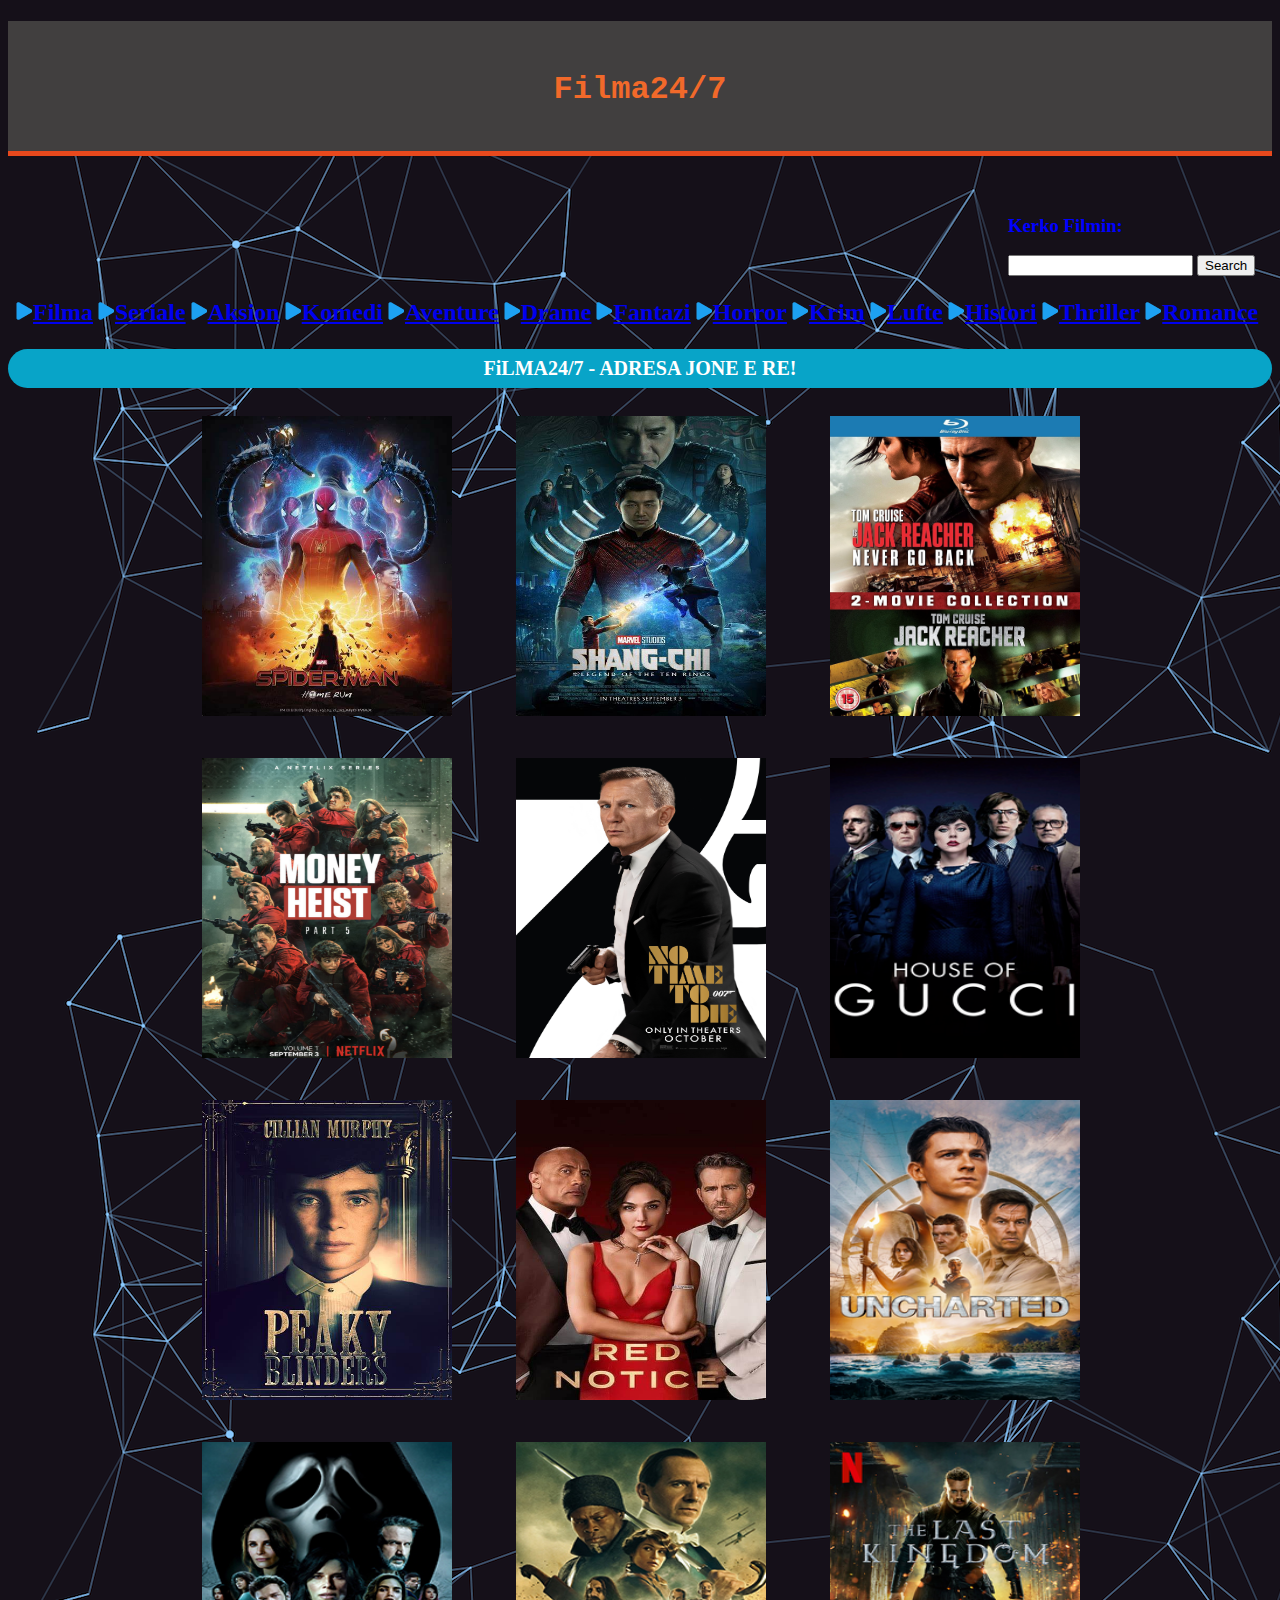
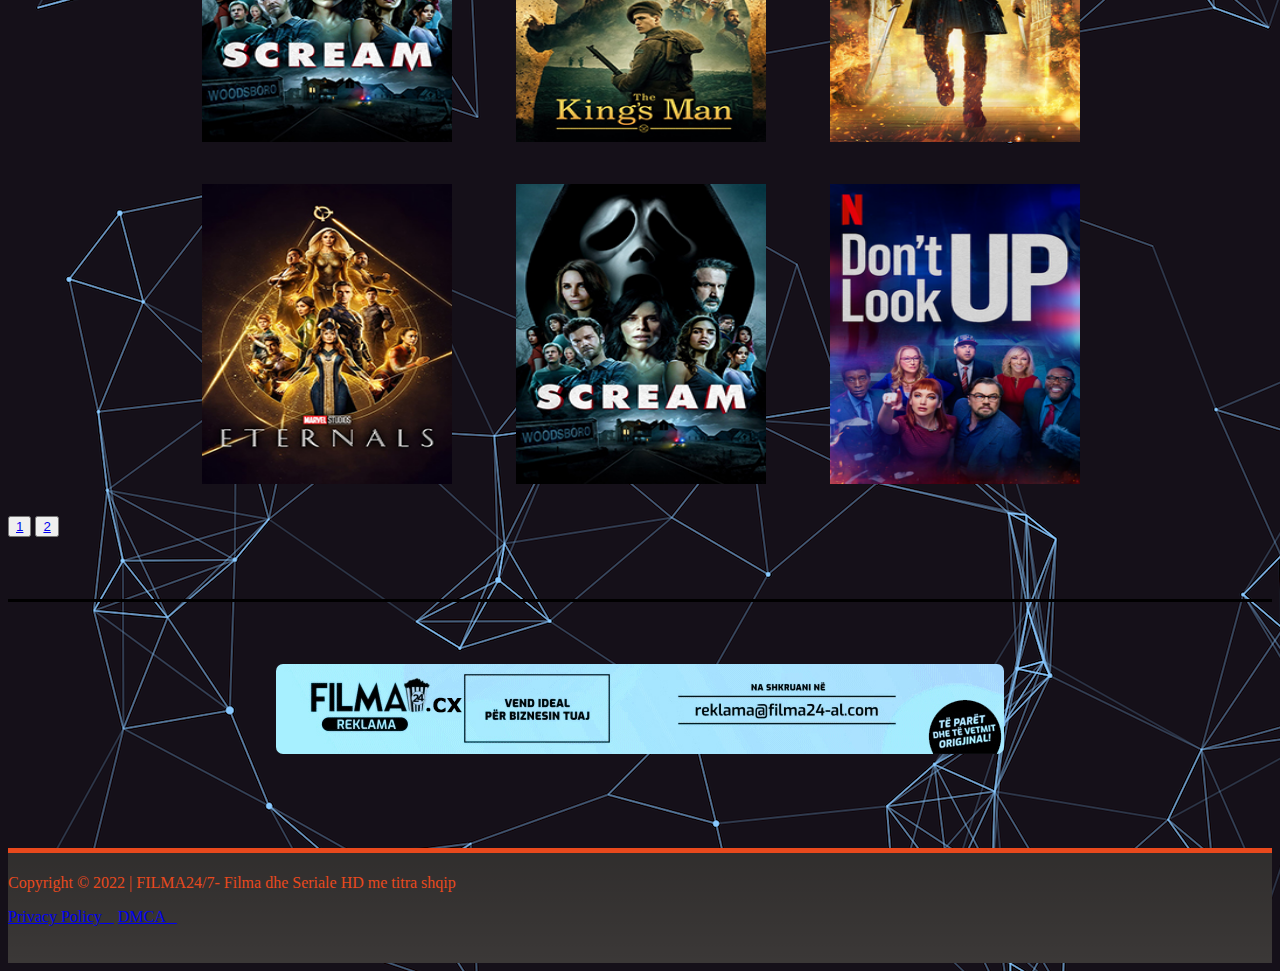
==== index.html @ 188eb005 "Add files via upload" ====
<!DOCTYPE html>
<html lang="en">
<head>
    <meta charset="UTF-8">
    <meta http-equiv="X-UA-Compatible" content="IE=edge">
    <meta name="viewport" content="width=device-width, initial-scale=1.0">
    <title>Filma24/7</title>
</head>
<body>
    <link rel="stylesheet" href="style.css">
    
    <center><h1 style="font-family:courier;"><b>Filma24/7</b></h1></center>
    
    <br>
    
    <div class="search">
    <h3><label for="site-search" style="color: blue;">Kerko Filmin:</label></h3>
    <input type="search" id="site-search" name="q">
    
    <button>Search</button>
    </div>
<table>
    <tr>
        <td></td>
    <th><h2><img class="darkmode" src="ico_filma_blu.png"><a href="https://www.filma24.id/">Filma</a></h2></th>

     <th><h2><img class="darkmode" src="ico_filma_blu.png"><a href="https://www.filma24.id/seriale/">Seriale</a></h2></th>
     
     <th><h2><img class="darkmode" src="ico_filma_blu.png"><a href="https://www.filma24.id/aksion/">Aksion</a></h2></th>

     <th><h2><img class="darkmode" src="ico_filma_blu.png"><a href="https://www.filma24.id/komedi/">Komedi</a></h2></th>

     <th><h2><img class="darkmode" src="ico_filma_blu.png"><a href="https://www.filma24.id/aventure/">Aventure</a></h2></th>

     <th><h2><img class="darkmode" src="ico_filma_blu.png"><a href="https://www.filma24.id/drame/">Drame</a></h2></th>

     <th><h2><img class="darkmode" src="ico_filma_blu.png"><a href="https://www.filma24.id/fantazi/">Fantazi</a></h2></th>

     <th><h2><img class="darkmode" src="ico_filma_blu.png"><a href="https://www.filma24.id/horror/">Horror</a></h2></th>

     <th><h2><img class="darkmode" src="ico_filma_blu.png"><a href="https://www.filma24.id/krim/">Krim</a></h2></th>

     <th><h2><img class="darkmode" src="ico_filma_blu.png"><a href="https://www.filma24.id/lufte/">Lufte</a></h2></th>

     <th><h2><img class="darkmode" src="ico_filma_blu.png"><a href="https://www.filma24.id/histori/">Histori</a></h2></th>

     <th><h2><img class="darkmode" src="ico_filma_blu.png"><a href="https://www.filma24.id/thriller/">Thriller</a></h2></th>

     <th><h2><img class="darkmode" src="ico_filma_blu.png"><a href="https://www.filma24.id/romance/">Romance</a></h2></th>
     
</tr>
</table>


<div class="njoftim">
    <span class="mbyllnjoftim" onclick="this.parentElement.style.display='none';"></span> 
    <strong><center><b>FiLMA24/7</b> - ADRESA JONE E RE!</center></strong>
    </div>
    <br>

    
    <img   hspace="80" vspace="60">
    
    <a href="https://www.filma24.id/spider-man-no-way-home-2021-watch-online-streaming-me-titra-shqip/"><img class="fit-picture" src="1.jpeg" s hspace="30" vspace="10" width="250" height="300"></button></a> 
    <a href="https://www.filma24.id/shang-chi-and-the-legend-of-the-ten-rings-2021-filma-kinema-me-titra-shqip/"><img class="fit-picture" src="2.jpeg" hspace="30" vspace="10" width="250" height="300"></a> 
        <a href="https://www.filma24.id/seriale/reacher-seriale-me-titra-shqip-falas/"><img class="fit-picture" src="3.jpeg"  hspace="30" vspace="10" width="250" height="300"></a>
       
    
      

        <br><br>


            <img   hspace="80" vspace="60">


            <a href="https://www.filma24.id/seriale/la-casa-de-papel/"><img class="fit-picture" src="4.jpeg"  hspace="30" vspace="10"width="250" height="300"></a>
            <a href="https://www.filma24.id/no-time-to-die-2020-filma-me-titra-shqip/"><img class="fit-picture" src="8.jpeg" hspace="30" vspace="10" width="250" height="300"></a>
            <a href="https://www.filma24.id/house-of-gucci-2021-me-titra-shqip/"><img class="fit-picture" src="12.jpeg" hspace="30" vspace="10" width="250" height="300"></a>
<br><br>



<img   hspace="80" vspace="60">
                <a href="https://www.filma24.id/seriale/peaky-blinders/"><img class="fit-picture" src="5.jpeg" hspace="30" vspace="10" width="250" height="300"></a>
                <a href="https://www.filma24.id/red-notice-2021-filma-me-titra-shqip/"><img class="fit-picture" src="6.jpeg" hspace="30" vspace="10" width="250" height="300"></a>
                <a href="https://www.filma24.id/uncharted-2022-filma-me-titra-shqip-watch-online-streaming/"><img class="fit-picture" src="7.jpeg" hspace="30" vspace="10" width="250" height="300"></a>
                

       <br><br>

       <img   hspace="80" vspace="60">
       <a href="https://www.filma24.id/scream-2022-filma-me-titra-shqip/"><img class="fit-picture" src="9.jpeg" hspace="30" vspace="10" width="250" height="300"></a>
       <a href="https://www.filma24.id/the-kings-man-2021-filma-me-titra-shqip/"><img class="fit-picture" src="10.jpeg" hspace="30" vspace="10" width="250" height="300"></a>
       <a href="https://www.filma24.id/seriale/the-last-kingdom/"><img class="fit-picture" src="11.jpeg" hspace="30" vspace="10" width="250" height="300"></a>
       

<br><br>
<img   hspace="80" vspace="60">
       <a href="https://www.filma24.id/eternals-me-titra-shqip/"><img class="fit-picture" src="13.jpeg" hspace="30" vspace="10" width="250" height="300"></a>
       <a href="https://www.filma24.id/scream-2022-filma-me-titra-shqip/"><img class="fit-picture" src="14.jpeg" hspace="30" vspace="10" width="250" height="300"></a>
       <a href="https://www.filma24.id/dont-look-up-2021-filma-netflix-me-titra-shqip/"><img class="fit-picture" src="15.jpeg" hspace="30" vspace="10" width="250" height="300"></a>
       





    <br>

<br>


<div id="but">
<button class="favorite styled"
type="button"><a href="index.html">
1
</a>
</button> 

<button class="favorite styled"
type="button"><a href="index1.html">
2
</a>
</button> 
</div>
<br>
<br><br>



<hr size="3" color="black">
<div class="image-container">

<br><br><br>
    <center> 
        <a href="https://bit.ly/3Euwf2y" target="_blank" rel="noopener"><img src="10.jpg" style="border-radius: 7px; "></a> 
        </center>

     
<div class="footer">
    <div class="footer-info"> <span class="copyright">
            <p>Copyright ©  2022 | FILMA24/7- Filma dhe Seriale HD me titra shqip</p>
          
        </span> <span class="sitemaps"> <a href="/privacy-policy.htm" target="_blank">Privacy Policy &nbsp;&nbsp;</a> <a href="/DMCA.htm" target="_blank">DMCA &nbsp;&nbsp;</a> </span> </div>
</div>


</body>
</html>
---- style.css ----
h2 {
    color: rgb(255, 78, 78);
}
h1 {
    color: rgb(241, 105, 42); background-color: rgb(65, 63, 63);padding-top: 50px; min-height: 80px; border-bottom: #e8491d 5px solid;
}
body {background-image: url(17.jpg);
 }
.njoftim {
    padding: 8px;
    background-color: #08a4c8;
    color: white;
    border-radius: 25px;
    margin: auto;
    font-size: 20px;
}

.footer {
    margin-top: 137px;
    background: linear-gradient(180deg, rgb(0 0 0 / 18%) 0%, rgba(0,0,0,0) 100%);
    padding: 5px 0 5px 0;
    border-top: solid 2px rgb(23, 89, 104);
}

.footer {
    height: 100px;
    width: 100%;
    margin-top: 90px;
}

object-position: center top;

#table {
padding-left: 20px;


}

 .search {padding-left: 1000px;}


 .footer {background-color: #3b3837;
color: #e8491d;
border-top: #e8491d 5px solid;
}
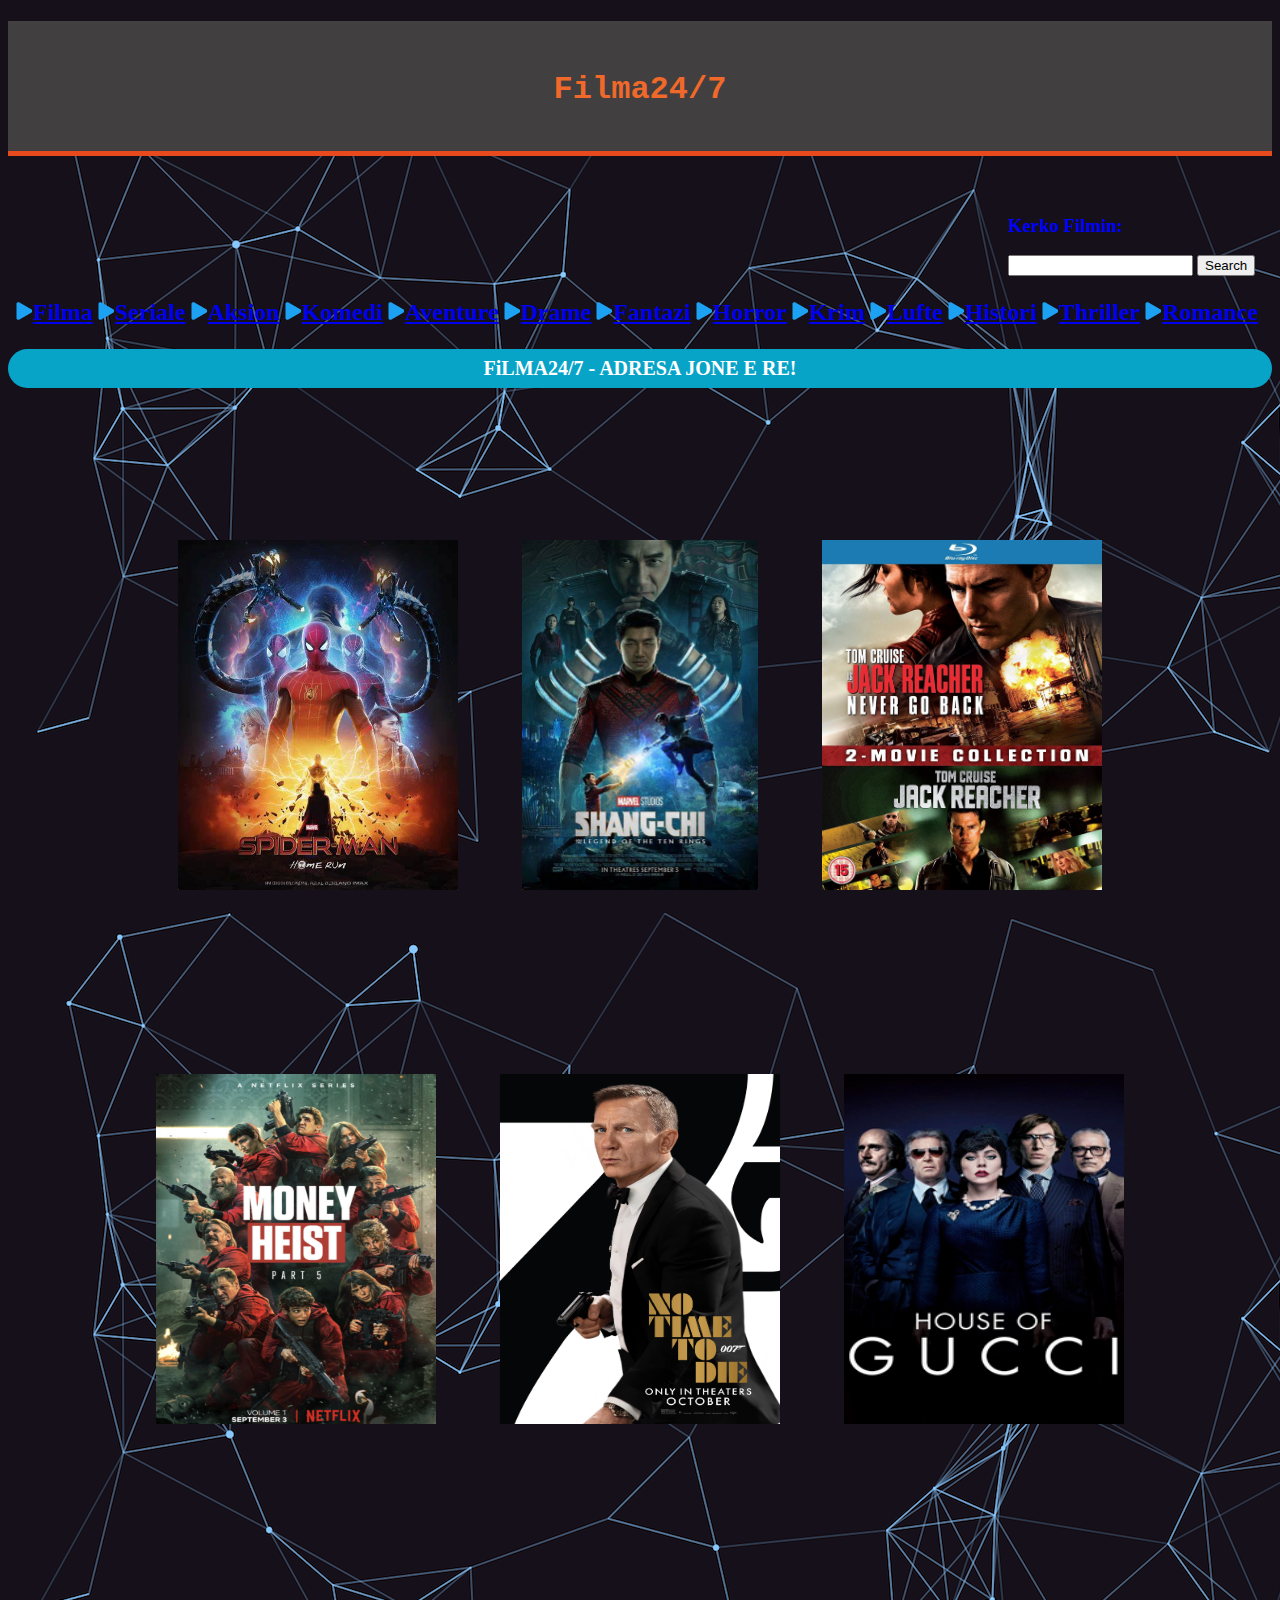
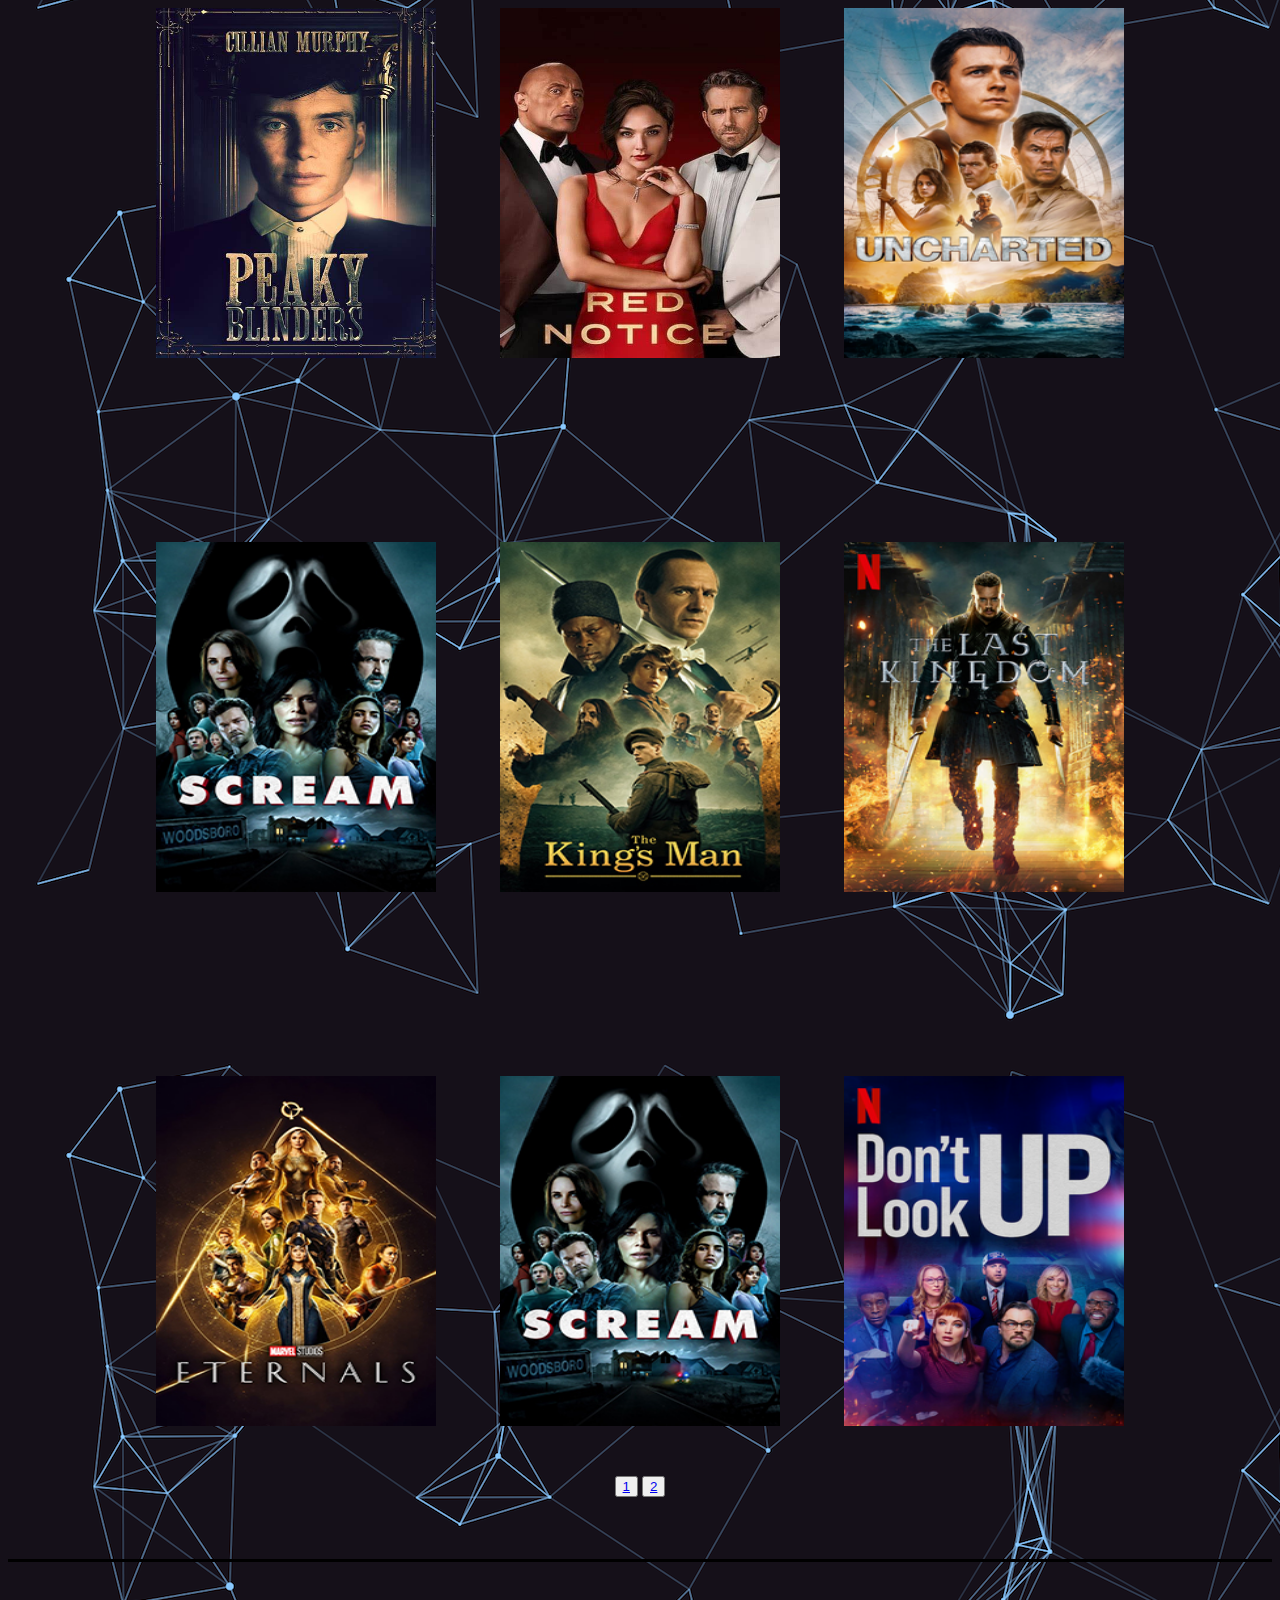
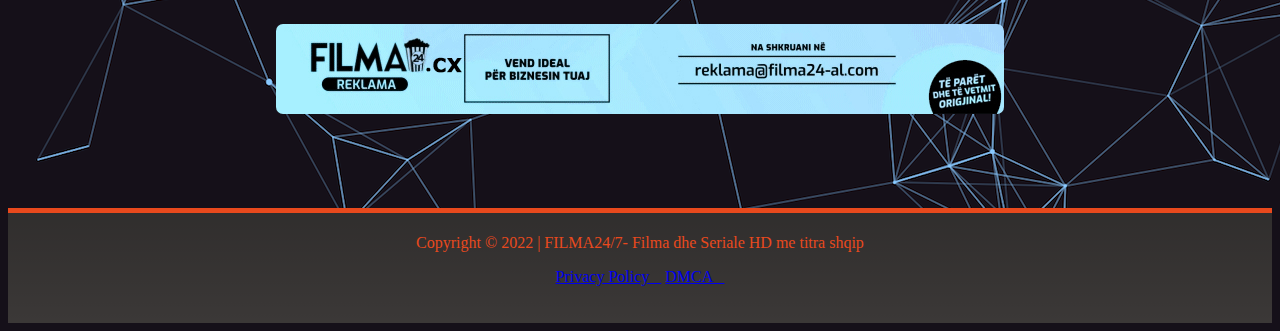
==== commit 0971f1b5: "Add files via upload" ====
--- a/index.html
+++ b/index.html
@@ -54,17 +54,18 @@
 
 <div class="njoftim">
     <span class="mbyllnjoftim" onclick="this.parentElement.style.display='none';"></span> 
-    <strong><center><b>FiLMA24/7</b> - ADRESA JONE E RE!</center></strong>
-    </div>
+    <strong><center><b>FiLMA24/7</b> - ADRESA JONE E RE!</center></strong>    
+</div>
     <br>
 
     
     <img   hspace="80" vspace="60">
-    
-    <a href="https://www.filma24.id/spider-man-no-way-home-2021-watch-online-streaming-me-titra-shqip/"><img class="fit-picture" src="1.jpeg" s hspace="30" vspace="10" width="250" height="300"></button></a> 
-    <a href="https://www.filma24.id/shang-chi-and-the-legend-of-the-ten-rings-2021-filma-kinema-me-titra-shqip/"><img class="fit-picture" src="2.jpeg" hspace="30" vspace="10" width="250" height="300"></a> 
-        <a href="https://www.filma24.id/seriale/reacher-seriale-me-titra-shqip-falas/"><img class="fit-picture" src="3.jpeg"  hspace="30" vspace="10" width="250" height="300"></a>
+    <center>
+    <a href="https://www.filma24.id/spider-man-no-way-home-2021-watch-online-streaming-me-titra-shqip/"><img class="fit-picture" src="1.jpeg" s hspace="30" vspace="10" width="280" height="350"></a> 
+    <a href="https://www.filma24.id/shang-chi-and-the-legend-of-the-ten-rings-2021-filma-kinema-me-titra-shqip/"><img class="fit-picture" src="2.jpeg" hspace="30" vspace="10" wwidth="280" height="350"></a> 
+        <a href="https://www.filma24.id/seriale/reacher-seriale-me-titra-shqip-falas/"><img class="fit-picture" src="3.jpeg"  hspace="30" vspace="10" width="280" height="350"></a>
        
+    </center>
     
       
 
@@ -73,34 +74,38 @@
 
             <img   hspace="80" vspace="60">
 
-
-            <a href="https://www.filma24.id/seriale/la-casa-de-papel/"><img class="fit-picture" src="4.jpeg"  hspace="30" vspace="10"width="250" height="300"></a>
-            <a href="https://www.filma24.id/no-time-to-die-2020-filma-me-titra-shqip/"><img class="fit-picture" src="8.jpeg" hspace="30" vspace="10" width="250" height="300"></a>
-            <a href="https://www.filma24.id/house-of-gucci-2021-me-titra-shqip/"><img class="fit-picture" src="12.jpeg" hspace="30" vspace="10" width="250" height="300"></a>
-<br><br>
+<center>
+            <a href="https://www.filma24.id/seriale/la-casa-de-papel/"><img class="fit-picture" src="4.jpeg"  hspace="30" vspace="10" width="280" height="350"></a>
+            <a href="https://www.filma24.id/no-time-to-die-2020-filma-me-titra-shqip/"><img class="fit-picture" src="8.jpeg" hspace="30" vspace="10" width="280" height="350"></a>
+            <a href="https://www.filma24.id/house-of-gucci-2021-me-titra-shqip/"><img class="fit-picture" src="12.jpeg" hspace="30" vspace="10" width="280" height="350"></a>
+</center>
+            <br><br>
 
 
 
 <img   hspace="80" vspace="60">
-                <a href="https://www.filma24.id/seriale/peaky-blinders/"><img class="fit-picture" src="5.jpeg" hspace="30" vspace="10" width="250" height="300"></a>
-                <a href="https://www.filma24.id/red-notice-2021-filma-me-titra-shqip/"><img class="fit-picture" src="6.jpeg" hspace="30" vspace="10" width="250" height="300"></a>
-                <a href="https://www.filma24.id/uncharted-2022-filma-me-titra-shqip-watch-online-streaming/"><img class="fit-picture" src="7.jpeg" hspace="30" vspace="10" width="250" height="300"></a>
-                
+<center>
+                <a href="https://www.filma24.id/seriale/peaky-blinders/"><img class="fit-picture" src="5.jpeg" hspace="30" vspace="10" width="280" height="350"></a>
+                <a href="https://www.filma24.id/red-notice-2021-filma-me-titra-shqip/"><img class="fit-picture" src="6.jpeg" hspace="30" vspace="10" width="280" height="350"></a>
+                <a href="https://www.filma24.id/uncharted-2022-filma-me-titra-shqip-watch-online-streaming/"><img class="fit-picture" src="7.jpeg" hspace="30" vspace="10" width="280" height="350"></a>
+            </center>
 
        <br><br>
-
+       <center>
        <img   hspace="80" vspace="60">
-       <a href="https://www.filma24.id/scream-2022-filma-me-titra-shqip/"><img class="fit-picture" src="9.jpeg" hspace="30" vspace="10" width="250" height="300"></a>
-       <a href="https://www.filma24.id/the-kings-man-2021-filma-me-titra-shqip/"><img class="fit-picture" src="10.jpeg" hspace="30" vspace="10" width="250" height="300"></a>
-       <a href="https://www.filma24.id/seriale/the-last-kingdom/"><img class="fit-picture" src="11.jpeg" hspace="30" vspace="10" width="250" height="300"></a>
-       
+       <center>
+       <a href="https://www.filma24.id/scream-2022-filma-me-titra-shqip/"><img class="fit-picture" src="9.jpeg" hspace="30" vspace="10" width="280" height="350"></a>
+       <a href="https://www.filma24.id/the-kings-man-2021-filma-me-titra-shqip/"><img class="fit-picture" src="10.jpeg" hspace="30" vspace="10" width="280" height="350"></a>
+       <a href="https://www.filma24.id/seriale/the-last-kingdom/"><img class="fit-picture" src="11.jpeg" hspace="30" vspace="10" width="280" height="350"></a>
+    </center>
 
 <br><br>
 <img   hspace="80" vspace="60">
-       <a href="https://www.filma24.id/eternals-me-titra-shqip/"><img class="fit-picture" src="13.jpeg" hspace="30" vspace="10" width="250" height="300"></a>
-       <a href="https://www.filma24.id/scream-2022-filma-me-titra-shqip/"><img class="fit-picture" src="14.jpeg" hspace="30" vspace="10" width="250" height="300"></a>
-       <a href="https://www.filma24.id/dont-look-up-2021-filma-netflix-me-titra-shqip/"><img class="fit-picture" src="15.jpeg" hspace="30" vspace="10" width="250" height="300"></a>
-       
+<center>
+       <a href="https://www.filma24.id/eternals-me-titra-shqip/"><img class="fit-picture" src="13.jpeg" hspace="30" vspace="10" width="280" height="350"></a>
+       <a href="https://www.filma24.id/scream-2022-filma-me-titra-shqip/"><img class="fit-picture" src="14.jpeg" hspace="30" vspace="10" width="280" height="350"></a>
+       <a href="https://www.filma24.id/dont-look-up-2021-filma-netflix-me-titra-shqip/"><img class="fit-picture" src="15.jpeg" hspace="30" vspace="10" width="280" height="350"></a>
+    </center>
 
 
 
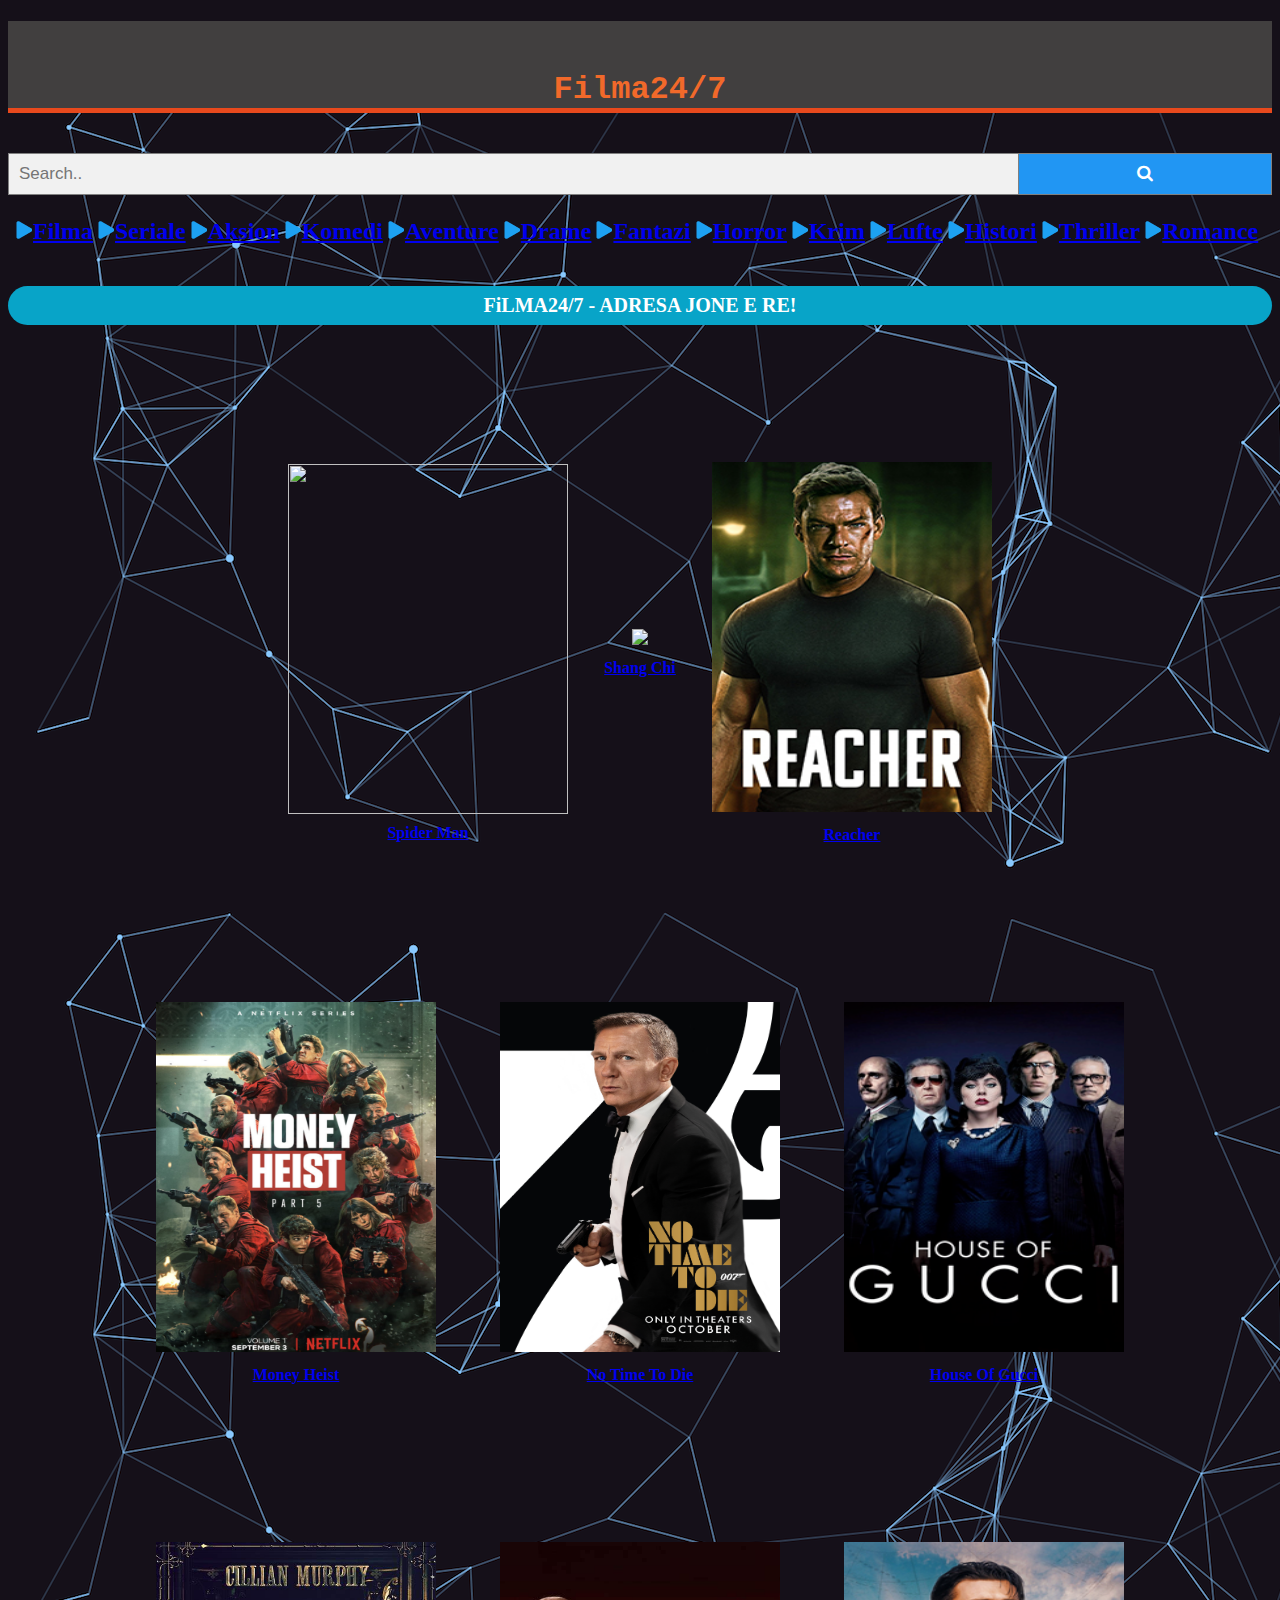
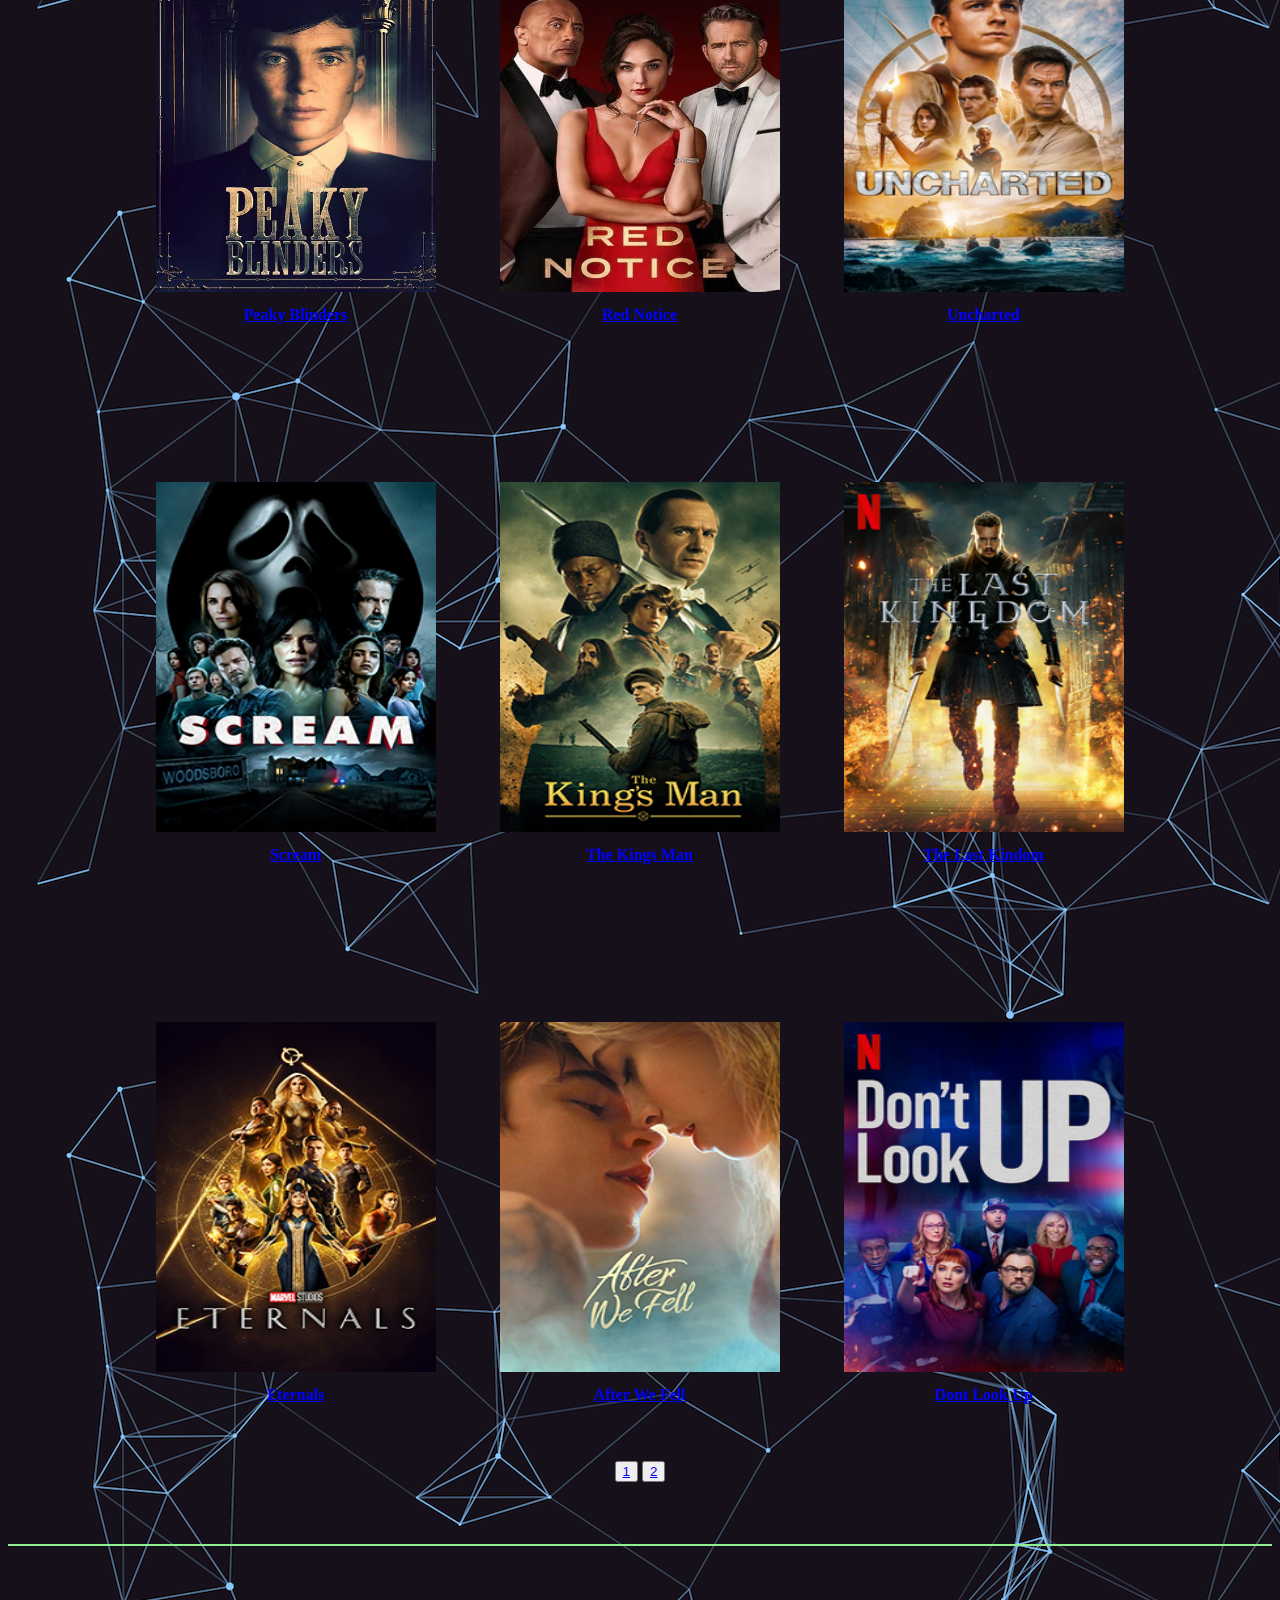
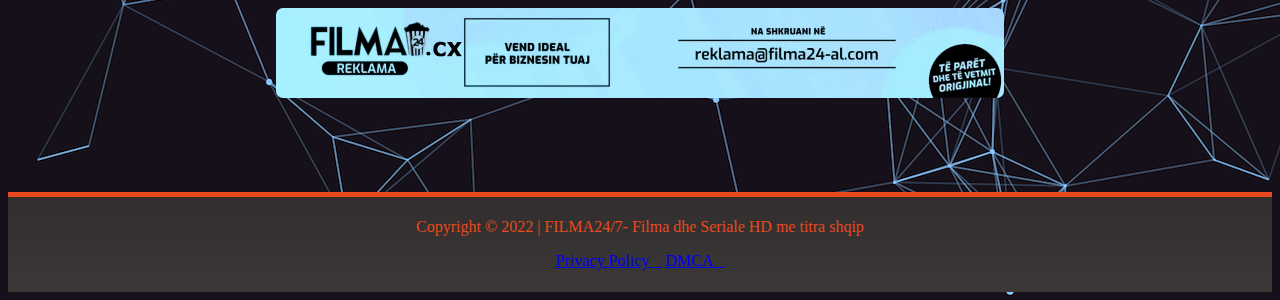
==== commit 4499b4a3: "Add files via upload" ====
--- a/index.html
+++ b/index.html
@@ -12,13 +12,16 @@
     <center><h1 style="font-family:courier;"><b>Filma24/7</b></h1></center>
     
     <br>
-    
-    <div class="search">
-    <h3><label for="site-search" style="color: blue;">Kerko Filmin:</label></h3>
-    <input type="search" id="site-search" name="q">
-    
-    <button>Search</button>
-    </div>
+
+    <link rel="stylesheet" href="https://cdnjs.cloudflare.com/ajax/libs/font-awesome/4.7.0/css/font-awesome.min.css">
+
+
+    <form class="example" action="action_page.php">
+        <input type="text" placeholder="Search.." name="search">
+        <button type="submit"><i class="fa fa-search"></i></button>
+      </form>
+
+
 <table>
     <tr>
         <td></td>
@@ -51,72 +54,84 @@
 </tr>
 </table>
 
-
+<br>
 <div class="njoftim">
     <span class="mbyllnjoftim" onclick="this.parentElement.style.display='none';"></span> 
     <strong><center><b>FiLMA24/7</b> - ADRESA JONE E RE!</center></strong>    
 </div>
-    <br>
+    
+<center>
+    <table>
+    <img   hspace="80" vspace="60">
+    
+    
+   <th> <a href="https://www.filma24.id/spider-man-no-way-home-2021-watch-online-streaming-me-titra-shqip/"><img class="fit-picture" src="1.jpg" hspace="30" vspace="10" width="280" height="350"><figcaption>Spider Man</figcaption></a></th> 
+   <th><a href="https://www.filma24.id/shang-chi-and-the-legend-of-the-ten-rings-2021-filma-kinema-me-titra-shqip/"><img class="fit-picture" src="2.jpg" hspace="30" vspace="10" wwidth="280" height="350"><figcaption>Shang Chi</figcaption></a> </th>
+    <th><a href="https://www.filma24.id/seriale/reacher-seriale-me-titra-shqip-falas/"><img class="fit-picture" src="21.jpg"  hspace="30" vspace="10" width="280" height="350"><figcaption>Reacher</figcaption></a></th>
+       
+   
+    </table>
+       </center>
 
-    
-    <img   hspace="80" vspace="60">
-    <center>
-    <a href="https://www.filma24.id/spider-man-no-way-home-2021-watch-online-streaming-me-titra-shqip/"><img class="fit-picture" src="1.jpeg" s hspace="30" vspace="10" width="280" height="350"></a> 
-    <a href="https://www.filma24.id/shang-chi-and-the-legend-of-the-ten-rings-2021-filma-kinema-me-titra-shqip/"><img class="fit-picture" src="2.jpeg" hspace="30" vspace="10" wwidth="280" height="350"></a> 
-        <a href="https://www.filma24.id/seriale/reacher-seriale-me-titra-shqip-falas/"><img class="fit-picture" src="3.jpeg"  hspace="30" vspace="10" width="280" height="350"></a>
-       
-    </center>
-    
-      
-
-        <br><br>
+        <br>
 
 
-            <img   hspace="80" vspace="60">
+            
 
 <center>
-            <a href="https://www.filma24.id/seriale/la-casa-de-papel/"><img class="fit-picture" src="4.jpeg"  hspace="30" vspace="10" width="280" height="350"></a>
-            <a href="https://www.filma24.id/no-time-to-die-2020-filma-me-titra-shqip/"><img class="fit-picture" src="8.jpeg" hspace="30" vspace="10" width="280" height="350"></a>
-            <a href="https://www.filma24.id/house-of-gucci-2021-me-titra-shqip/"><img class="fit-picture" src="12.jpeg" hspace="30" vspace="10" width="280" height="350"></a>
-</center>
-            <br><br>
+    <table>
+        <img   hspace="80" vspace="60">
+        <th><a href="https://www.filma24.id/seriale/la-casa-de-papel/"><img class="fit-picture" src="4.jpeg"  hspace="30" vspace="10" width="280" height="350"><figcaption>Money Heist</figcaption></a></th>
+            <th><a href="https://www.filma24.id/no-time-to-die-2020-filma-me-titra-shqip/"><img class="fit-picture" src="8.jpeg" hspace="30" vspace="10" width="280" height="350"><figcaption>No Time To Die</figcaption></a></th>
+            <th> <a href="https://www.filma24.id/house-of-gucci-2021-me-titra-shqip/"><img class="fit-picture" src="12.jpeg" hspace="30" vspace="10" width="280" height="350"><figcaption>House Of Gucci</figcaption></a></th>
+
+       </table> 
+       </center>
+           <br>
+
+<center>
+           <table>
+<img   hspace="80" vspace="60">
+
+<th> <a href="https://www.filma24.id/seriale/peaky-blinders/"><img class="fit-picture" src="5.jpeg" hspace="30" vspace="10" width="280" height="350"><figcaption>Peaky Blinders</figcaption></a></th>
+    <th> <a href="https://www.filma24.id/red-notice-2021-filma-me-titra-shqip/"><img class="fit-picture" src="6.jpeg" hspace="30" vspace="10" width="280" height="350"><figcaption>Red Notice</figcaption></a></th>
+        <th> <a href="https://www.filma24.id/uncharted-2022-filma-me-titra-shqip-watch-online-streaming/"><img class="fit-picture" src="7.jpeg" hspace="30" vspace="10" width="280" height="350"><figcaption>Uncharted</figcaption></a></th>
+            </center>
+</table>
+       <br>
+
+
+<center>
+       <table>
+       <img   hspace="80" vspace="60">
+       
+       <th> <a href="https://www.filma24.id/scream-2022-filma-me-titra-shqip/"><img class="fit-picture" src="9.jpeg" hspace="30" vspace="10" width="280" height="350"><figcaption>Scream</figcaption></a></th>
+        <th> <a href="https://www.filma24.id/the-kings-man-2021-filma-me-titra-shqip/"><img class="fit-picture" src="10.jpeg" hspace="30" vspace="10" width="280" height="350"><figcaption>The Kings Man</figcaption></a></th>
+            <th><a href="https://www.filma24.id/seriale/the-last-kingdom/"><img class="fit-picture" src="11.jpeg" hspace="30" vspace="10" width="280" height="350"><figcaption>The Last Kindom</figcaption></a></th>
+    </center>
+</table>
+
+<br>
+
+<center>
+<table>
+<img   hspace="80" vspace="60">
+
+<th> <a href="https://www.filma24.id/eternals-me-titra-shqip/"><img class="fit-picture" src="13.jpeg" hspace="30" vspace="10" width="280" height="350"><figcaption>Eternals</figcaption></a></th>
+    <th><a href="https://www.filma24.id/after-we-fell-2021-filma-me-titra-shqip/"><img class="fit-picture" src="16.jpeg" hspace="30" vspace="10" width="280" height="350"><figcaption>After We Fell</figcaption></a></th>
+        <th>  <a href="https://www.filma24.id/dont-look-up-2021-filma-netflix-me-titra-shqip/"><img class="fit-picture" src="15.jpeg" hspace="30" vspace="10" width="280" height="350"><figcaption>Dont Look Up</figcaption></a></th>
+    </center>
+</table>
 
 
 
-<img   hspace="80" vspace="60">
-<center>
-                <a href="https://www.filma24.id/seriale/peaky-blinders/"><img class="fit-picture" src="5.jpeg" hspace="30" vspace="10" width="280" height="350"></a>
-                <a href="https://www.filma24.id/red-notice-2021-filma-me-titra-shqip/"><img class="fit-picture" src="6.jpeg" hspace="30" vspace="10" width="280" height="350"></a>
-                <a href="https://www.filma24.id/uncharted-2022-filma-me-titra-shqip-watch-online-streaming/"><img class="fit-picture" src="7.jpeg" hspace="30" vspace="10" width="280" height="350"></a>
-            </center>
-
-       <br><br>
-       <center>
-       <img   hspace="80" vspace="60">
-       <center>
-       <a href="https://www.filma24.id/scream-2022-filma-me-titra-shqip/"><img class="fit-picture" src="9.jpeg" hspace="30" vspace="10" width="280" height="350"></a>
-       <a href="https://www.filma24.id/the-kings-man-2021-filma-me-titra-shqip/"><img class="fit-picture" src="10.jpeg" hspace="30" vspace="10" width="280" height="350"></a>
-       <a href="https://www.filma24.id/seriale/the-last-kingdom/"><img class="fit-picture" src="11.jpeg" hspace="30" vspace="10" width="280" height="350"></a>
-    </center>
-
-<br><br>
-<img   hspace="80" vspace="60">
-<center>
-       <a href="https://www.filma24.id/eternals-me-titra-shqip/"><img class="fit-picture" src="13.jpeg" hspace="30" vspace="10" width="280" height="350"></a>
-       <a href="https://www.filma24.id/scream-2022-filma-me-titra-shqip/"><img class="fit-picture" src="14.jpeg" hspace="30" vspace="10" width="280" height="350"></a>
-       <a href="https://www.filma24.id/dont-look-up-2021-filma-netflix-me-titra-shqip/"><img class="fit-picture" src="15.jpeg" hspace="30" vspace="10" width="280" height="350"></a>
-    </center>
-
-
-
-
-
+<br>
     <br>
 
 <br>
 
 
-<div id="but">
+<div class="custom-select" style="width:200px;">
 <button class="favorite styled"
 type="button"><a href="index.html">
 1
@@ -134,7 +149,7 @@
 
 
 
-<hr size="3" color="black">
+<hr size="3" color="lightgreen">
 <div class="image-container">
 
 <br><br><br>
--- a/style.css
+++ b/style.css
@@ -44,4 +44,35 @@
 border-top: #e8491d 5px solid;
 }
 
- +* {
+    box-sizing: border-box;
+  }
+  form.example input[type=text] {
+    padding: 10px;
+    font-size: 17px;
+    border: 1px solid grey;
+    float: left;
+    width: 80%;
+    background: #f1f1f1;
+  }
+  form.example button {
+    float: left;
+    width: 20%;
+    padding: 10px;
+    background: #2196F3;
+    color: white;
+    font-size: 17px;
+    border: 1px solid grey;
+    border-left: none; /* Prevent double borders */
+    cursor: pointer;
+  }
+
+    form.example button:hover {
+        background: #0b7dda;
+      }
+      form.example::after {
+        content: "";
+        clear: both;
+        display: table;
+      }
+      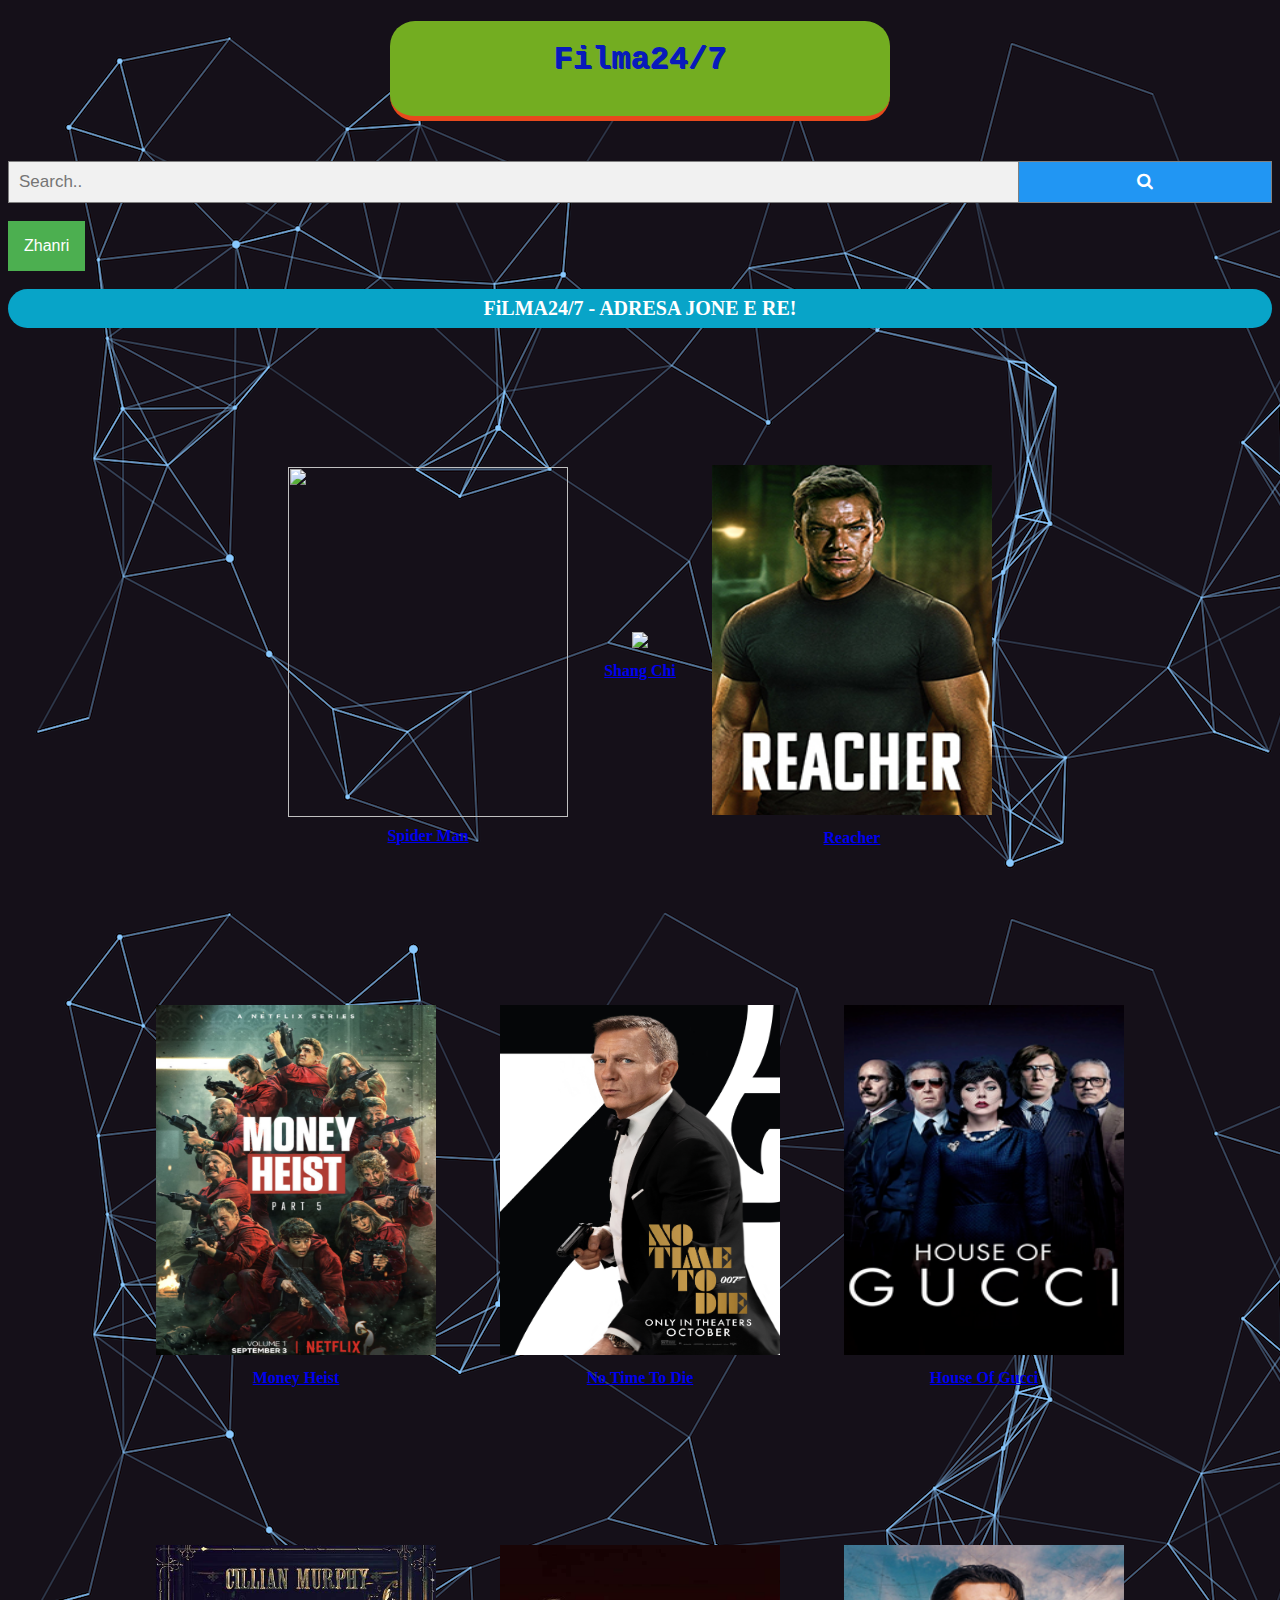
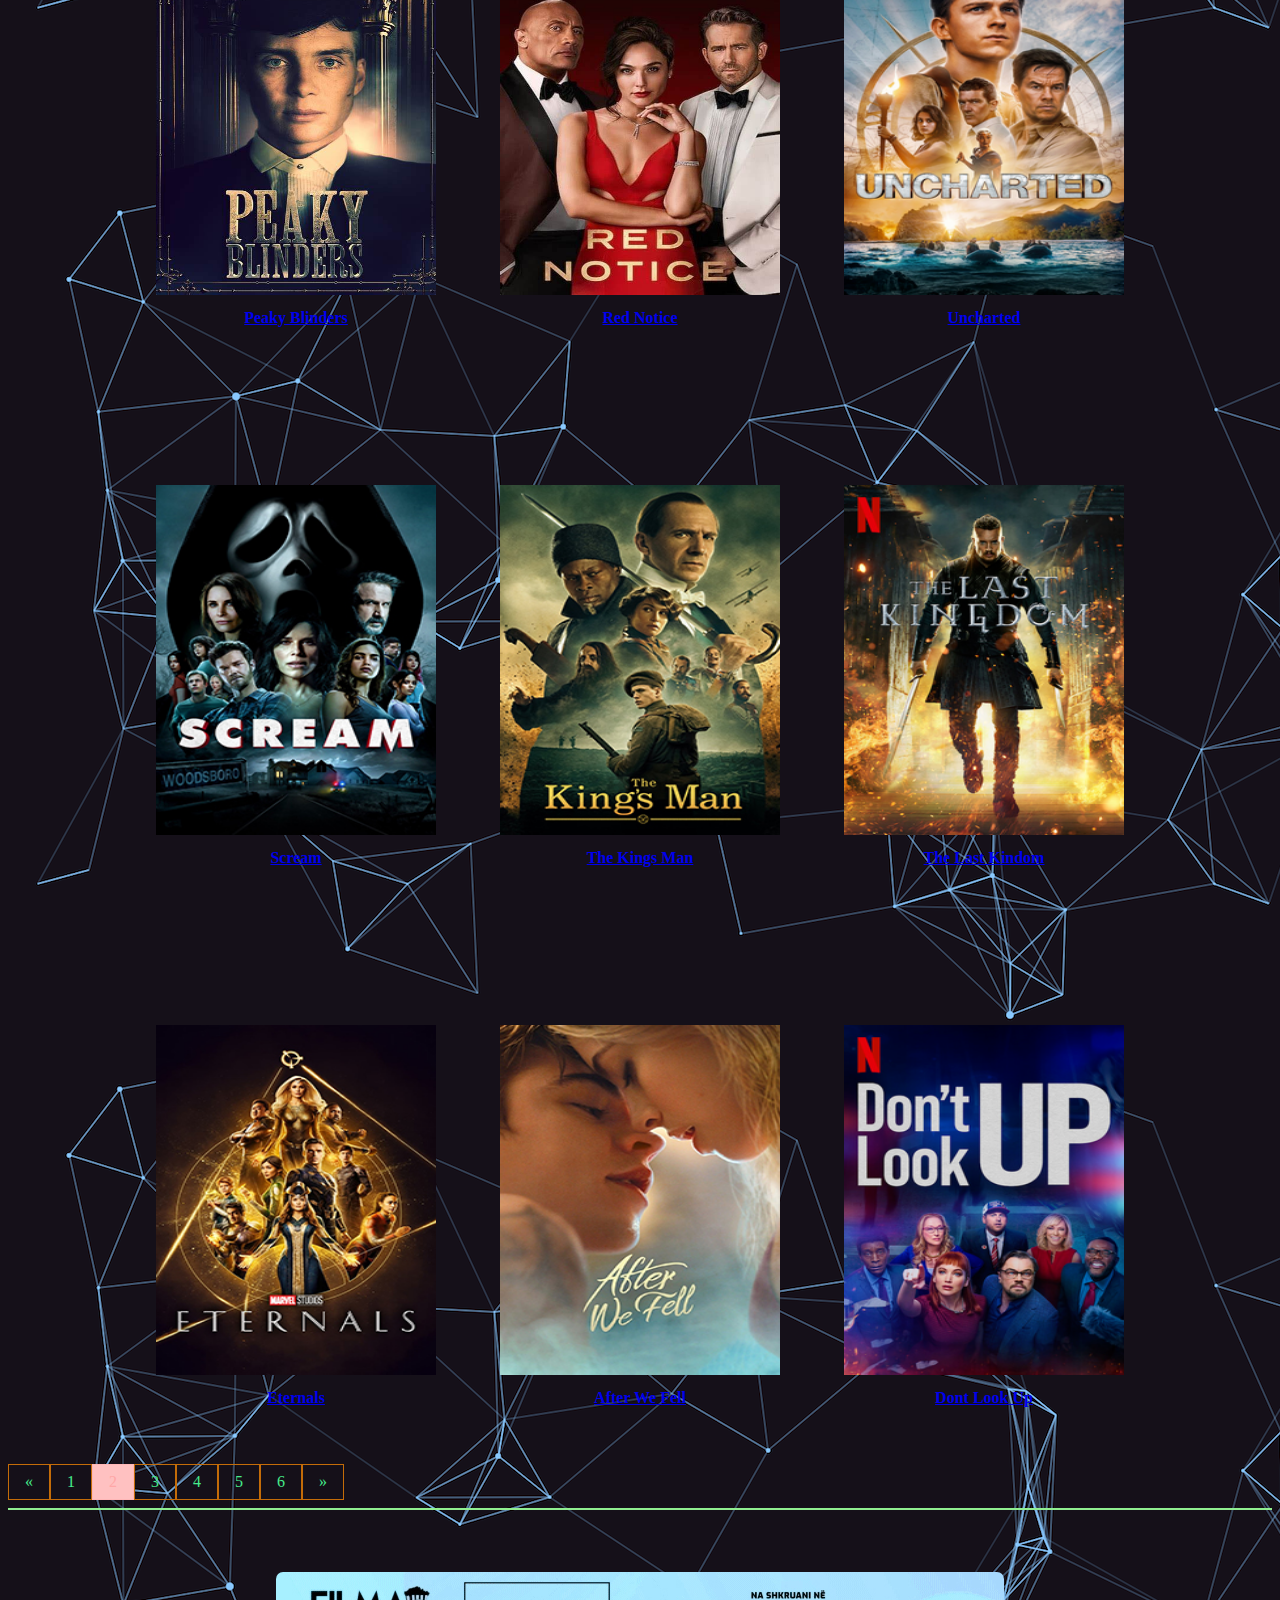
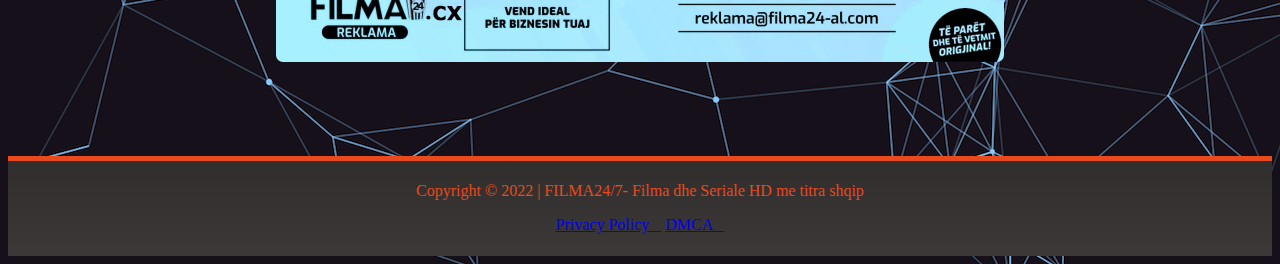
==== commit 915d6d50: "Add files via upload" ====
--- a/index.html
+++ b/index.html
@@ -5,12 +5,137 @@
     <meta http-equiv="X-UA-Compatible" content="IE=edge">
     <meta name="viewport" content="width=device-width, initial-scale=1.0">
     <title>Filma24/7</title>
+    <style>
+
+/* For mobile phones: */
+[class*="col-"] {
+  width: 100%;
+}
+
+@media only screen and (min-width: 600px) {
+  /* For tablets: */
+  .col-s-1 {width: 8.33%;}
+  .col-s-2 {width: 16.66%;}
+  .col-s-3 {width: 25%;}
+  .col-s-4 {width: 33.33%;}
+  .col-s-5 {width: 41.66%;}
+  .col-s-6 {width: 50%;}
+  .col-s-7 {width: 58.33%;}
+  .col-s-8 {width: 66.66%;}
+  .col-s-9 {width: 75%;}
+  .col-s-10 {width: 83.33%;}
+  .col-s-11 {width: 91.66%;}
+  .col-s-12 {width: 100%;}
+}
+@media only screen and (min-width: 768px) {
+  /* For desktop: */
+  .col-1 {width: 8.33%;}
+  .col-2 {width: 16.66%;}
+  .col-3 {width: 25%;}
+  .col-4 {width: 33.33%;}
+  .col-5 {width: 41.66%;}
+  .col-6 {width: 50%;}
+  .col-7 {width: 58.33%;}
+  .col-8 {width: 66.66%;}
+  .col-9 {width: 75%;}
+  .col-10 {width: 83.33%;}
+  .col-11 {width: 91.66%;}
+  .col-12 {width: 100%;}
+}
+
+
+
+
+
+
+
+        //* Ndarje *//
+    .pagination {
+        display: inline-block;
+      }
+      
+      .pagination a {
+        color: rgb(70, 235, 139);
+        float: left;
+        padding: 8px 16px;
+        text-decoration: none;
+        transition: background-color .3s;
+        border: 1px solid rgb(196, 108, 8);
+      }
+      
+      .pagination a.active {
+        background-color: #ffc1c1;
+        color: rgb(255, 167, 167);
+        border: 1px solid #ffb7b7;
+      }
+      
+      .pagination a:hover:not(.active) {background-color: rgb(0, 145, 7);}
+    
+}
+      </style>
 </head>
+
 <body>
+    <style>
+        /* Style The Dropdown Button */
+        .dropbtn {
+          background-color: #4CAF50;
+          color: white;
+          padding: 16px;
+          font-size: 16px;
+          border: none;
+          cursor: pointer;
+        }
+        
+        /* The container <div> - needed to position the dropdown content */
+        .dropdown {
+          position: relative;
+          display: inline-block;
+        }
+        
+        /* Dropdown Content (Hidden by Default) */
+        .dropdown-content {
+          display: none;
+          position: absolute;
+          background-color: #f9f9f9;
+          min-width: 160px;
+          box-shadow: 0px 8px 16px 0px rgba(0,0,0,0.2);
+          z-index: 1;
+        }
+        
+        /* Links inside the dropdown */
+        .dropdown-content a {
+          color: black;
+          padding: 12px 16px;
+          text-decoration: none;
+          display: block;
+        }
+        
+        /* Change color of dropdown links on hover */
+        .dropdown-content a:hover {background-color: #f1f1f1}
+        
+        /* Show the dropdown menu on hover */
+        .dropdown:hover .dropdown-content {
+          display: block;
+        }
+        
+        /* Change the background color of the dropdown button when the dropdown content is shown */
+        .dropdown:hover .dropbtn {
+          background-color: #3e8e41;
+        }
+        
+        
+
+        </style>
+        
+        
+
+
     <link rel="stylesheet" href="style.css">
-    
+    <link rel="stylesheet" href="script.js">
+    <div class="header">
     <center><h1 style="font-family:courier;"><b>Filma24/7</b></h1></center>
-    
+    </div>
     <br>
 
     <link rel="stylesheet" href="https://cdnjs.cloudflare.com/ajax/libs/font-awesome/4.7.0/css/font-awesome.min.css">
@@ -21,38 +146,25 @@
         <button type="submit"><i class="fa fa-search"></i></button>
       </form>
 
-
-<table>
-    <tr>
-        <td></td>
-    <th><h2><img class="darkmode" src="ico_filma_blu.png"><a href="https://www.filma24.id/">Filma</a></h2></th>
-
-     <th><h2><img class="darkmode" src="ico_filma_blu.png"><a href="https://www.filma24.id/seriale/">Seriale</a></h2></th>
-     
-     <th><h2><img class="darkmode" src="ico_filma_blu.png"><a href="https://www.filma24.id/aksion/">Aksion</a></h2></th>
-
-     <th><h2><img class="darkmode" src="ico_filma_blu.png"><a href="https://www.filma24.id/komedi/">Komedi</a></h2></th>
-
-     <th><h2><img class="darkmode" src="ico_filma_blu.png"><a href="https://www.filma24.id/aventure/">Aventure</a></h2></th>
-
-     <th><h2><img class="darkmode" src="ico_filma_blu.png"><a href="https://www.filma24.id/drame/">Drame</a></h2></th>
-
-     <th><h2><img class="darkmode" src="ico_filma_blu.png"><a href="https://www.filma24.id/fantazi/">Fantazi</a></h2></th>
-
-     <th><h2><img class="darkmode" src="ico_filma_blu.png"><a href="https://www.filma24.id/horror/">Horror</a></h2></th>
-
-     <th><h2><img class="darkmode" src="ico_filma_blu.png"><a href="https://www.filma24.id/krim/">Krim</a></h2></th>
-
-     <th><h2><img class="darkmode" src="ico_filma_blu.png"><a href="https://www.filma24.id/lufte/">Lufte</a></h2></th>
-
-     <th><h2><img class="darkmode" src="ico_filma_blu.png"><a href="https://www.filma24.id/histori/">Histori</a></h2></th>
-
-     <th><h2><img class="darkmode" src="ico_filma_blu.png"><a href="https://www.filma24.id/thriller/">Thriller</a></h2></th>
-
-     <th><h2><img class="darkmode" src="ico_filma_blu.png"><a href="https://www.filma24.id/romance/">Romance</a></h2></th>
-     
-</tr>
-</table>
+<br>
+      <div class="dropdown">
+        <button class="dropbtn">Zhanri</button>
+        <div class="dropdown-content">
+          <a href="https://www.filma24.id/seriale/">Seriale</a>
+          <a href="https://www.filma24.id/aksion/">Aksion</a>
+          <a href="https://www.filma24.id/komedi/">Komedi</a>
+          <a href="https://www.filma24.id/aventure/">Aventure</a>
+          <a href="https://www.filma24.id/drame/">Drame</a>
+          <a href="https://www.filma24.id/fantazi/">Fantazi</a>
+          <a href="https://www.filma24.id/horror/">Horror</a>
+          <a href="https://www.filma24.id/krim/">Krim</a>
+          <a href="https://www.filma24.id/lufte/">Lufte</a>
+          <a href="https://www.filma24.id/histori/">Histori</a>
+          <a href="https://www.filma24.id/thriller/">Thriller</a>
+          <a href="https://www.filma24.id/romance/">Romance</a>
+        </div>
+      </div>
+<br>
 
 <br>
 <div class="njoftim">
@@ -131,20 +243,18 @@
 <br>
 
 
-<div class="custom-select" style="width:200px;">
-<button class="favorite styled"
-type="button"><a href="index.html">
-1
-</a>
-</button> 
-
-<button class="favorite styled"
-type="button"><a href="index1.html">
-2
-</a>
-</button> 
-</div>
-<br>
+<div class="pagination" >
+    <a href="index.html">&laquo;</a>
+    <a href="index.html">1</a>
+    <a href="index1.html" class="active">2</a>
+    <a href="#">3</a>
+    <a href="#">4</a>
+    <a href="#">5</a>
+    <a href="#">6</a>
+    <a href="#">&raquo;</a>
+  </div>
+
+
 <br><br>
 
 
--- a/style.css
+++ b/style.css
@@ -2,7 +2,13 @@
     color: rgb(255, 78, 78);
 }
 h1 {
-    color: rgb(241, 105, 42); background-color: rgb(65, 63, 63);padding-top: 50px; min-height: 80px; border-bottom: #e8491d 5px solid;
+    color: rgb(8, 26, 187); background-color: rgb(65, 63, 63);padding-top: 50px; min-height: 80px; border-bottom: #e8491d 5px solid;
+    border-radius: 25px;
+  background: #73AD21;
+  padding: 20px;
+  width: 500px;
+  height: 100px;
+  text-shadow: 1px 1px;
 }
 body {background-image: url(17.jpg);
  }
@@ -63,7 +69,7 @@
     color: white;
     font-size: 17px;
     border: 1px solid grey;
-    border-left: none; /* Prevent double borders */
+    border-left: none; 
     cursor: pointer;
   }
 
@@ -75,4 +81,5 @@
         clear: both;
         display: table;
       }
-      +
+      
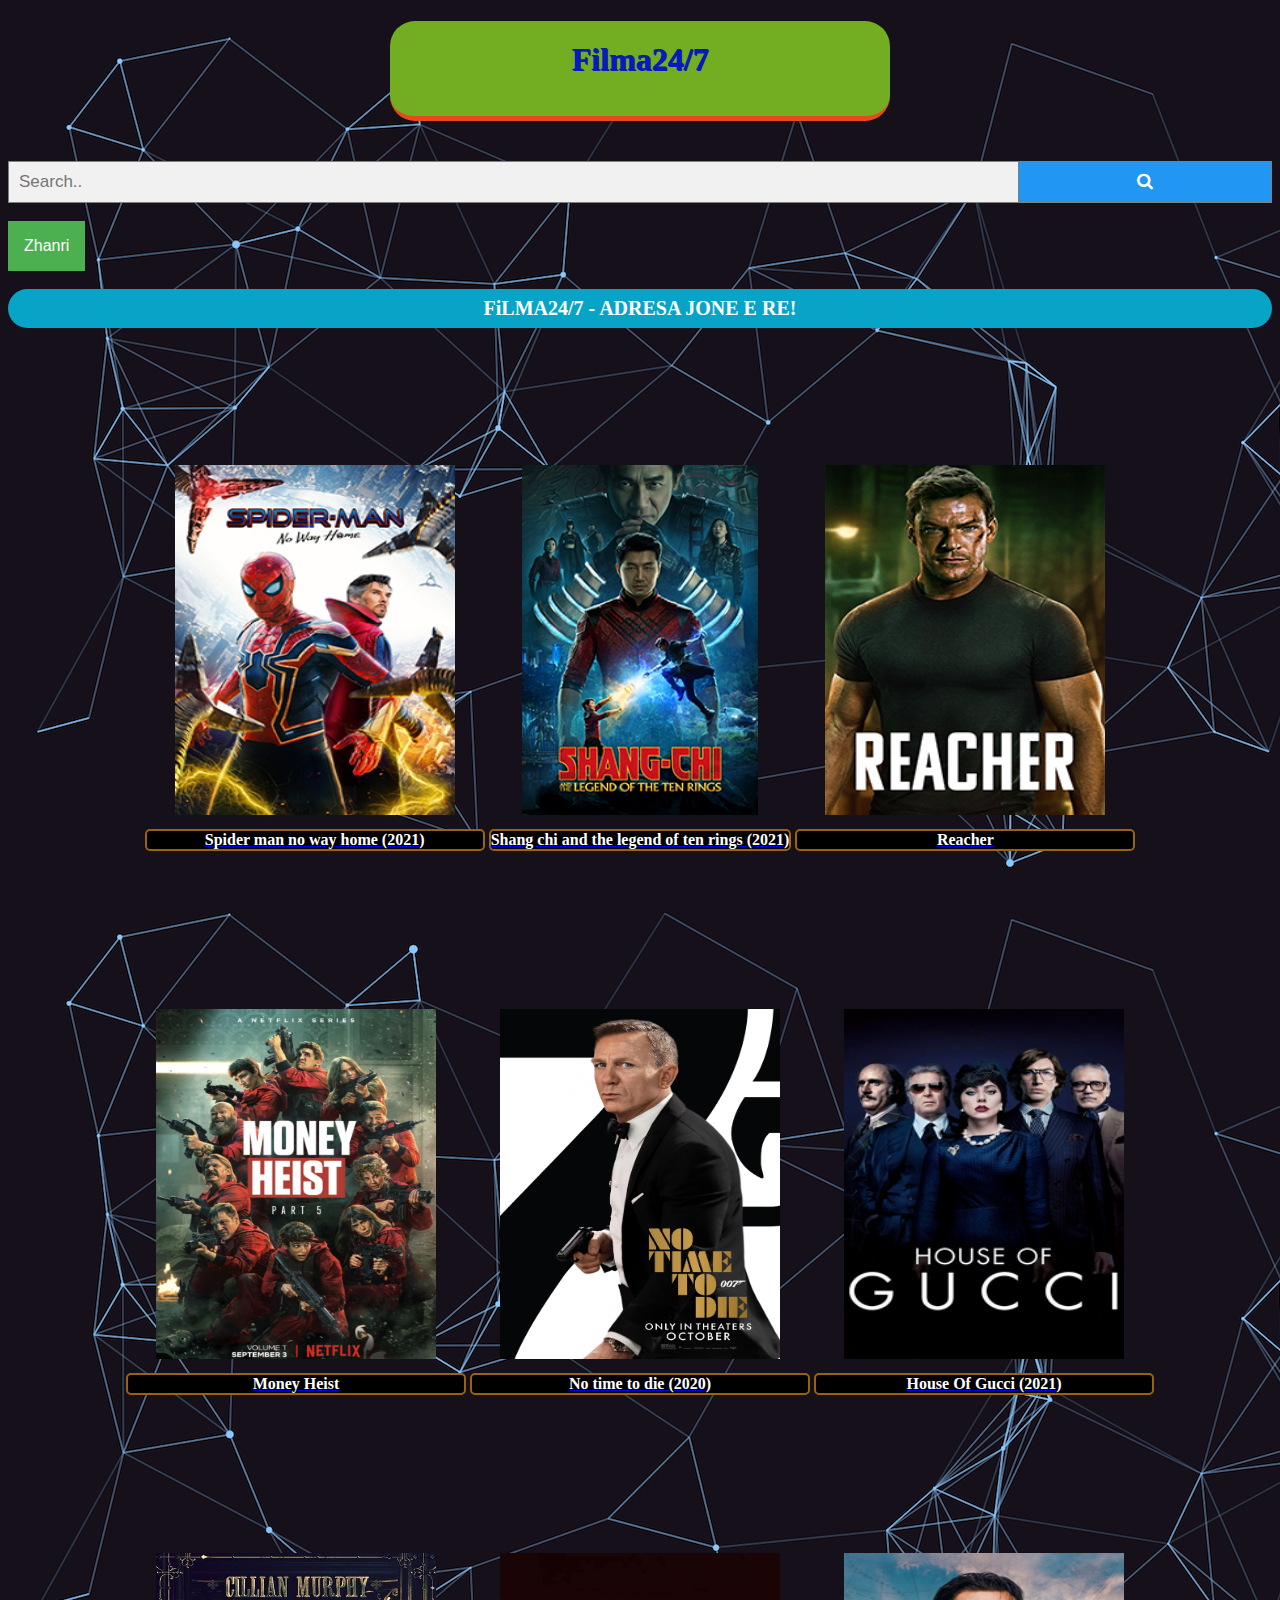
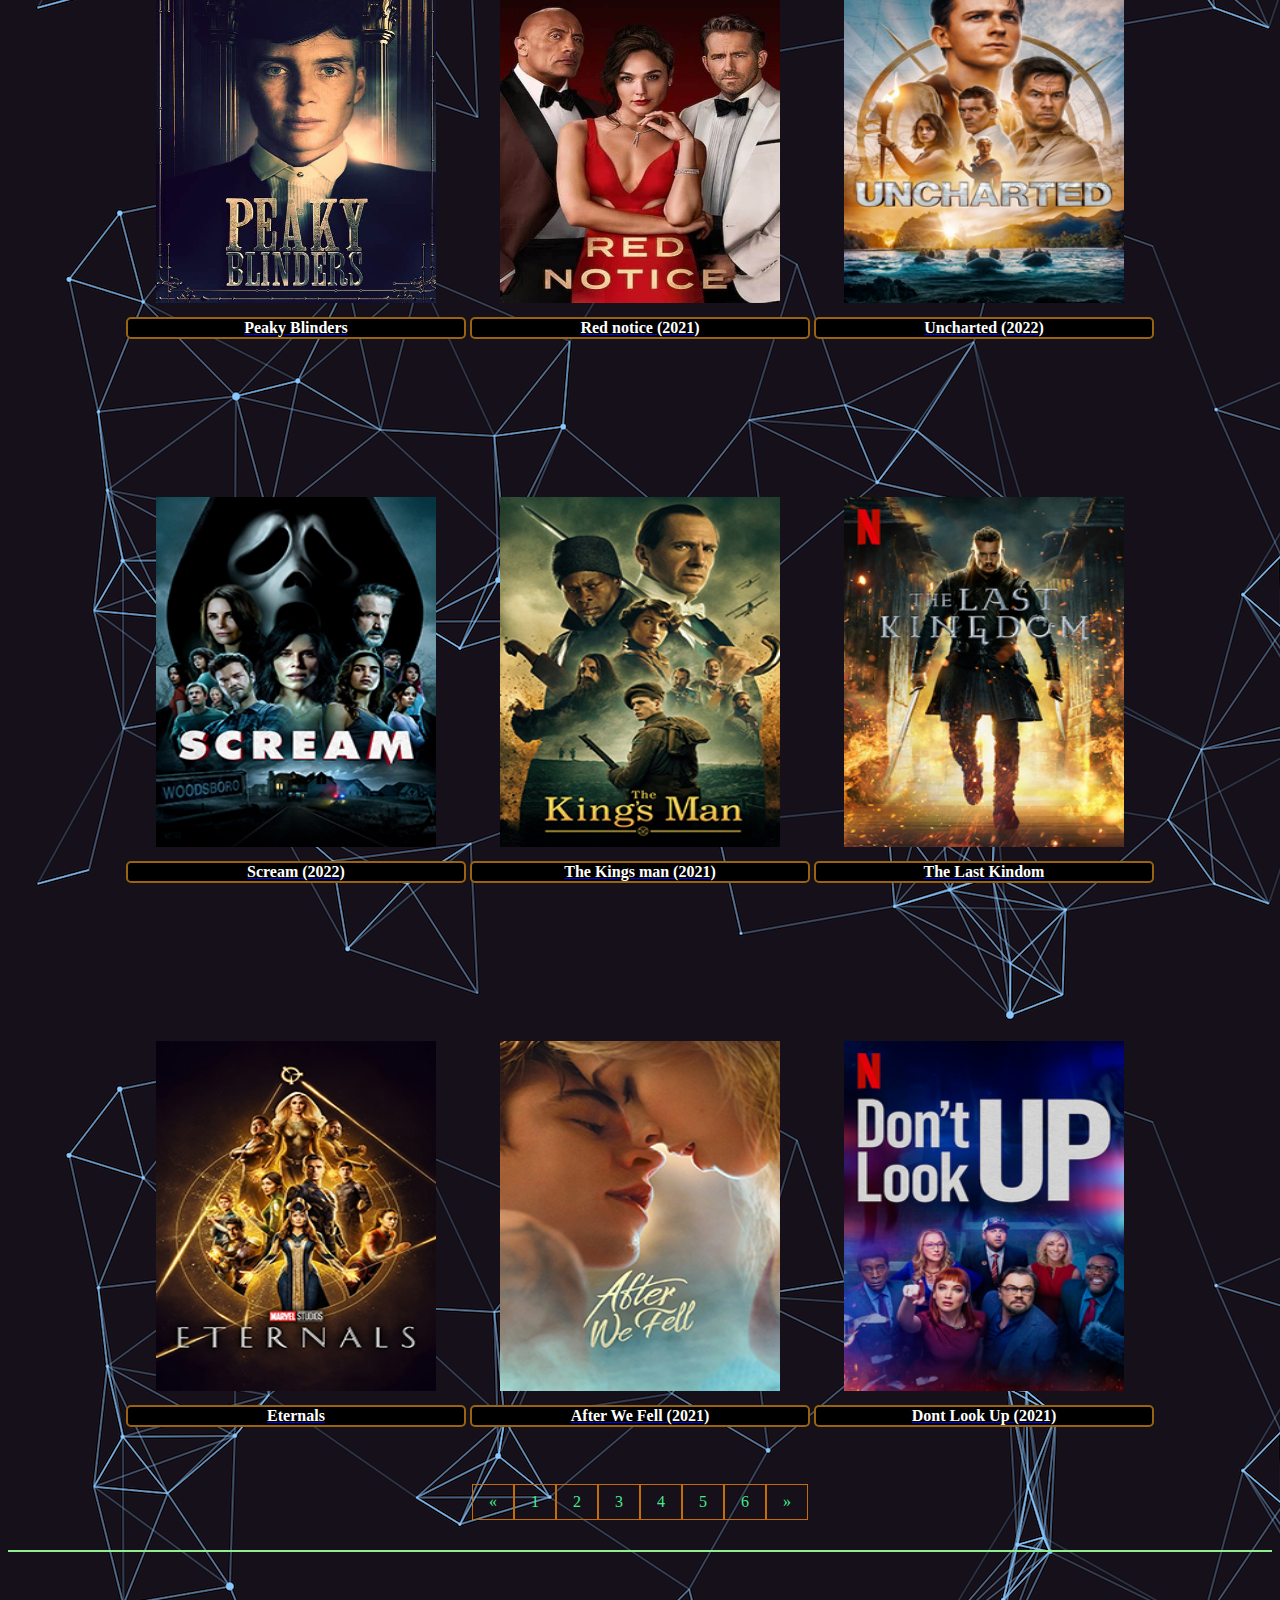
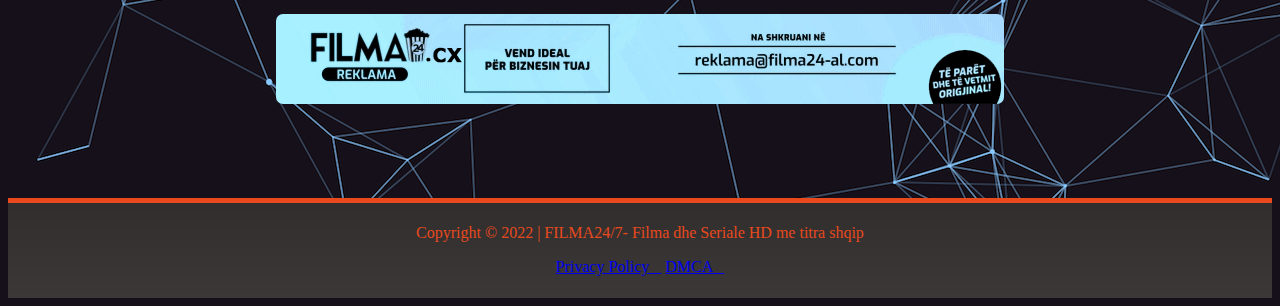
==== commit 6783061e: "Add files via upload" ====
--- a/index.html
+++ b/index.html
@@ -49,7 +49,7 @@
 
 
 
-        //* Ndarje *//
+        /* Ndarje */
     .pagination {
         display: inline-block;
       }
@@ -71,7 +71,7 @@
       
       .pagination a:hover:not(.active) {background-color: rgb(0, 145, 7);}
     
-}
+
       </style>
 </head>
 
@@ -133,8 +133,9 @@
 
     <link rel="stylesheet" href="style.css">
     <link rel="stylesheet" href="script.js">
+    
     <div class="header">
-    <center><h1 style="font-family:courier;"><b>Filma24/7</b></h1></center>
+    <center><h1 style="font-family:verdana;"><b>Filma24/7</b></h1></center>
     </div>
     <br>
 
@@ -147,7 +148,10 @@
       </form>
 
 <br>
-      <div class="dropdown">
+
+
+
+ <div class="dropdown">
         <button class="dropbtn">Zhanri</button>
         <div class="dropdown-content">
           <a href="https://www.filma24.id/seriale/">Seriale</a>
@@ -164,6 +168,7 @@
           <a href="https://www.filma24.id/romance/">Romance</a>
         </div>
       </div>
+    
 <br>
 
 <br>
@@ -177,8 +182,8 @@
     <img   hspace="80" vspace="60">
     
     
-   <th> <a href="https://www.filma24.id/spider-man-no-way-home-2021-watch-online-streaming-me-titra-shqip/"><img class="fit-picture" src="1.jpg" hspace="30" vspace="10" width="280" height="350"><figcaption>Spider Man</figcaption></a></th> 
-   <th><a href="https://www.filma24.id/shang-chi-and-the-legend-of-the-ten-rings-2021-filma-kinema-me-titra-shqip/"><img class="fit-picture" src="2.jpg" hspace="30" vspace="10" wwidth="280" height="350"><figcaption>Shang Chi</figcaption></a> </th>
+   <th> <a href="https://www.filma24.id/spider-man-no-way-home-2021-watch-online-streaming-me-titra-shqip/"><img class="fit-picture" src="1.jpg" hspace="30" vspace="10" width="280" height="350"><figcaption>Spider man no way home (2021)</figcaption></a></th> 
+   <th><a href="https://www.filma24.id/shang-chi-and-the-legend-of-the-ten-rings-2021-filma-kinema-me-titra-shqip/"><img class="fit-picture" src="2.jpg" hspace="30" vspace="10" wwidth="280" height="350"><figcaption>Shang chi and the legend of ten rings (2021)</figcaption></a> </th>
     <th><a href="https://www.filma24.id/seriale/reacher-seriale-me-titra-shqip-falas/"><img class="fit-picture" src="21.jpg"  hspace="30" vspace="10" width="280" height="350"><figcaption>Reacher</figcaption></a></th>
        
    
@@ -194,8 +199,8 @@
     <table>
         <img   hspace="80" vspace="60">
         <th><a href="https://www.filma24.id/seriale/la-casa-de-papel/"><img class="fit-picture" src="4.jpeg"  hspace="30" vspace="10" width="280" height="350"><figcaption>Money Heist</figcaption></a></th>
-            <th><a href="https://www.filma24.id/no-time-to-die-2020-filma-me-titra-shqip/"><img class="fit-picture" src="8.jpeg" hspace="30" vspace="10" width="280" height="350"><figcaption>No Time To Die</figcaption></a></th>
-            <th> <a href="https://www.filma24.id/house-of-gucci-2021-me-titra-shqip/"><img class="fit-picture" src="12.jpeg" hspace="30" vspace="10" width="280" height="350"><figcaption>House Of Gucci</figcaption></a></th>
+            <th><a href="https://www.filma24.id/no-time-to-die-2020-filma-me-titra-shqip/"><img class="fit-picture" src="8.jpeg" hspace="30" vspace="10" width="280" height="350"><figcaption>No time to die (2020)</figcaption></a></th>
+            <th> <a href="https://www.filma24.id/house-of-gucci-2021-me-titra-shqip/"><img class="fit-picture" src="12.jpeg" hspace="30" vspace="10" width="280" height="350"><figcaption>House Of Gucci (2021)</figcaption></a></th>
 
        </table> 
        </center>
@@ -206,8 +211,8 @@
 <img   hspace="80" vspace="60">
 
 <th> <a href="https://www.filma24.id/seriale/peaky-blinders/"><img class="fit-picture" src="5.jpeg" hspace="30" vspace="10" width="280" height="350"><figcaption>Peaky Blinders</figcaption></a></th>
-    <th> <a href="https://www.filma24.id/red-notice-2021-filma-me-titra-shqip/"><img class="fit-picture" src="6.jpeg" hspace="30" vspace="10" width="280" height="350"><figcaption>Red Notice</figcaption></a></th>
-        <th> <a href="https://www.filma24.id/uncharted-2022-filma-me-titra-shqip-watch-online-streaming/"><img class="fit-picture" src="7.jpeg" hspace="30" vspace="10" width="280" height="350"><figcaption>Uncharted</figcaption></a></th>
+    <th> <a href="https://www.filma24.id/red-notice-2021-filma-me-titra-shqip/"><img class="fit-picture" src="6.jpeg" hspace="30" vspace="10" width="280" height="350"><figcaption>Red notice (2021)</figcaption></a></th>
+        <th> <a href="https://www.filma24.id/uncharted-2022-filma-me-titra-shqip-watch-online-streaming/"><img class="fit-picture" src="7.jpeg" hspace="30" vspace="10" width="280" height="350"><figcaption>Uncharted (2022)</figcaption></a></th>
             </center>
 </table>
        <br>
@@ -217,8 +222,8 @@
        <table>
        <img   hspace="80" vspace="60">
        
-       <th> <a href="https://www.filma24.id/scream-2022-filma-me-titra-shqip/"><img class="fit-picture" src="9.jpeg" hspace="30" vspace="10" width="280" height="350"><figcaption>Scream</figcaption></a></th>
-        <th> <a href="https://www.filma24.id/the-kings-man-2021-filma-me-titra-shqip/"><img class="fit-picture" src="10.jpeg" hspace="30" vspace="10" width="280" height="350"><figcaption>The Kings Man</figcaption></a></th>
+       <th> <a href="https://www.filma24.id/scream-2022-filma-me-titra-shqip/"><img class="fit-picture" src="9.jpeg" hspace="30" vspace="10" width="280" height="350"><figcaption>Scream (2022)</figcaption></a></th>
+        <th> <a href="https://www.filma24.id/the-kings-man-2021-filma-me-titra-shqip/"><img class="fit-picture" src="10.jpeg" hspace="30" vspace="10" width="280" height="350"><figcaption>The Kings man (2021)</figcaption></a></th>
             <th><a href="https://www.filma24.id/seriale/the-last-kingdom/"><img class="fit-picture" src="11.jpeg" hspace="30" vspace="10" width="280" height="350"><figcaption>The Last Kindom</figcaption></a></th>
     </center>
 </table>
@@ -230,8 +235,8 @@
 <img   hspace="80" vspace="60">
 
 <th> <a href="https://www.filma24.id/eternals-me-titra-shqip/"><img class="fit-picture" src="13.jpeg" hspace="30" vspace="10" width="280" height="350"><figcaption>Eternals</figcaption></a></th>
-    <th><a href="https://www.filma24.id/after-we-fell-2021-filma-me-titra-shqip/"><img class="fit-picture" src="16.jpeg" hspace="30" vspace="10" width="280" height="350"><figcaption>After We Fell</figcaption></a></th>
-        <th>  <a href="https://www.filma24.id/dont-look-up-2021-filma-netflix-me-titra-shqip/"><img class="fit-picture" src="15.jpeg" hspace="30" vspace="10" width="280" height="350"><figcaption>Dont Look Up</figcaption></a></th>
+    <th><a href="https://www.filma24.id/after-we-fell-2021-filma-me-titra-shqip/"><img class="fit-picture" src="16.jpeg" hspace="30" vspace="10" width="280" height="350"><figcaption>After We Fell (2021)</figcaption></a></th>
+        <th>  <a href="https://www.filma24.id/dont-look-up-2021-filma-netflix-me-titra-shqip/"><img class="fit-picture" src="15.jpeg" hspace="30" vspace="10" width="280" height="350"><figcaption>Dont Look Up (2021)</figcaption></a></th>
     </center>
 </table>
 
@@ -243,10 +248,10 @@
 <br>
 
 
-<div class="pagination" >
+<div class="pagination">
     <a href="index.html">&laquo;</a>
     <a href="index.html">1</a>
-    <a href="index1.html" class="active">2</a>
+    <a href="index1.html">2</a>
     <a href="#">3</a>
     <a href="#">4</a>
     <a href="#">5</a>
--- a/style.css
+++ b/style.css
@@ -9,6 +9,7 @@
   width: 500px;
   height: 100px;
   text-shadow: 1px 1px;
+  position: relative;
 }
 body {background-image: url(17.jpg);
  }
@@ -83,3 +84,13 @@
       }
 
       
+
+      figcaption {
+        border: 2px solid rgb(153, 99, 17);
+        border-radius: 5px;
+        background-color: #000000;
+color: #ffffff;
+
+      }
+
+   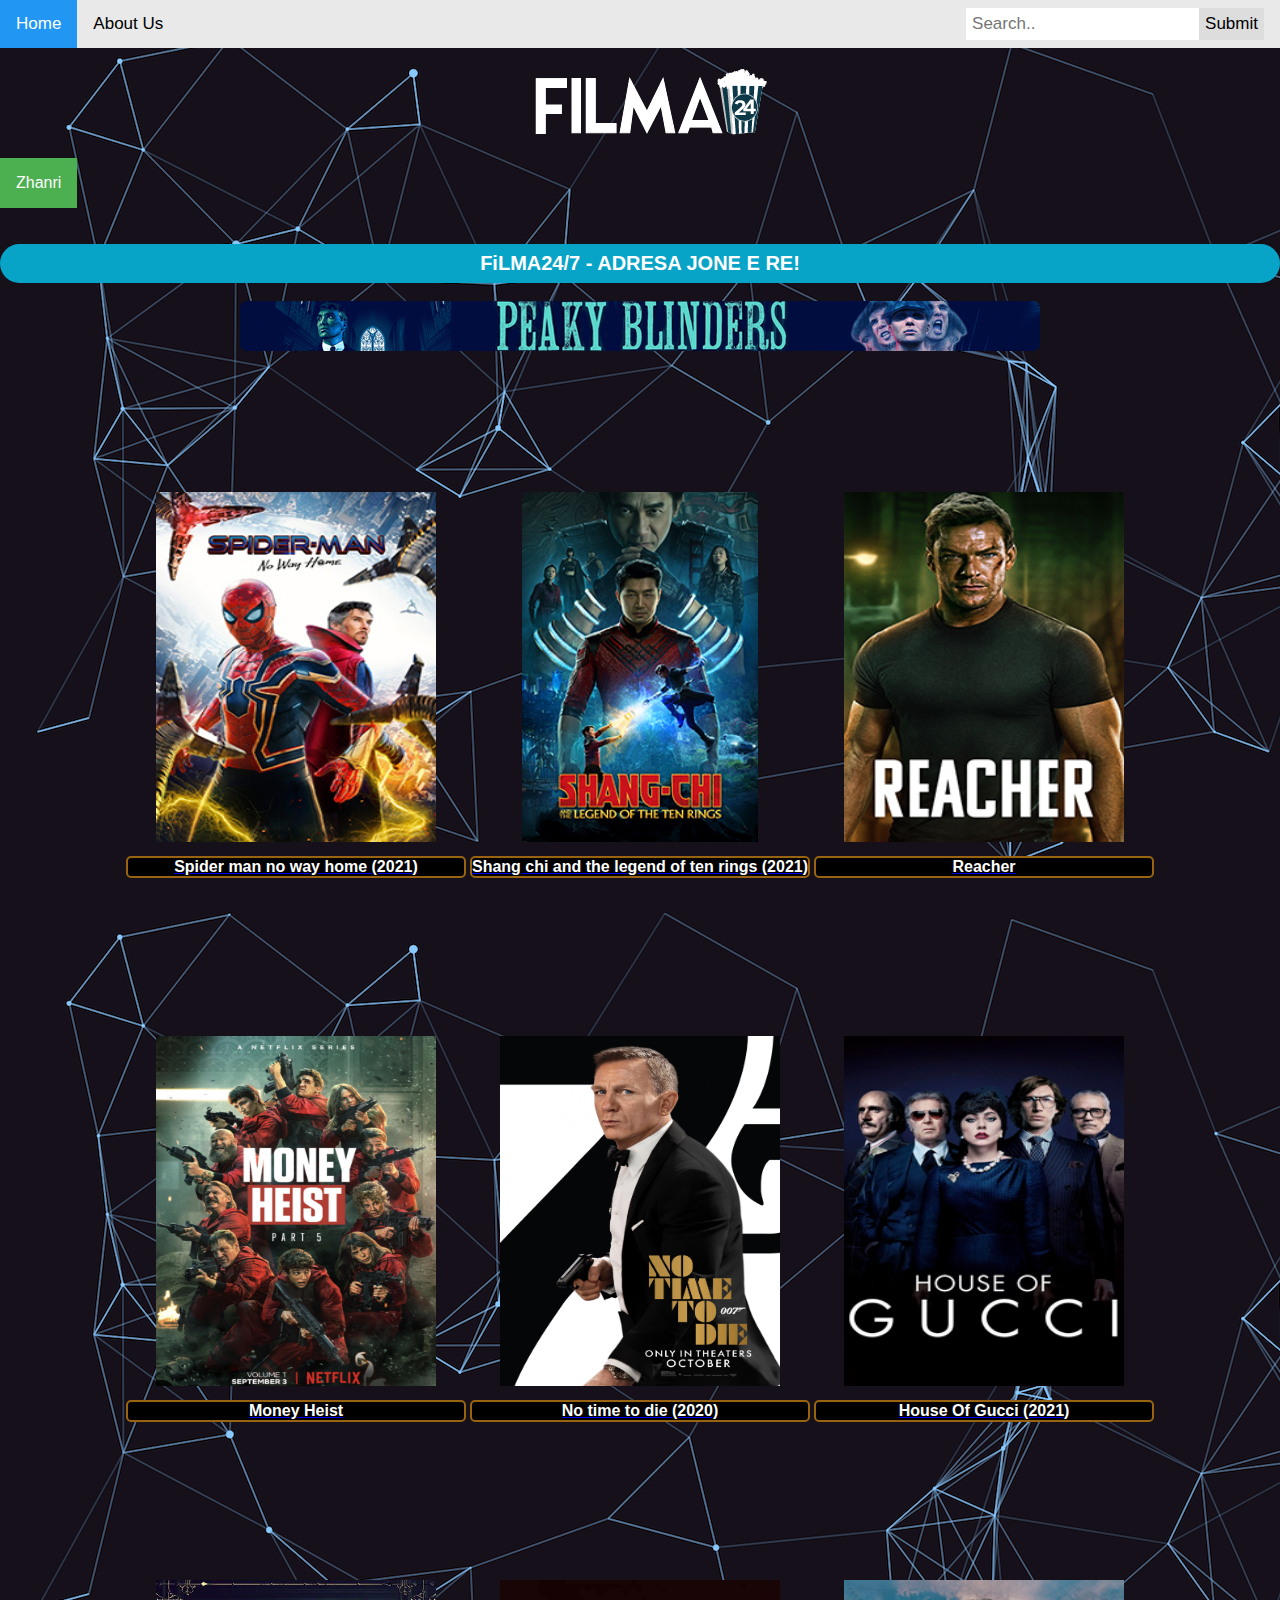
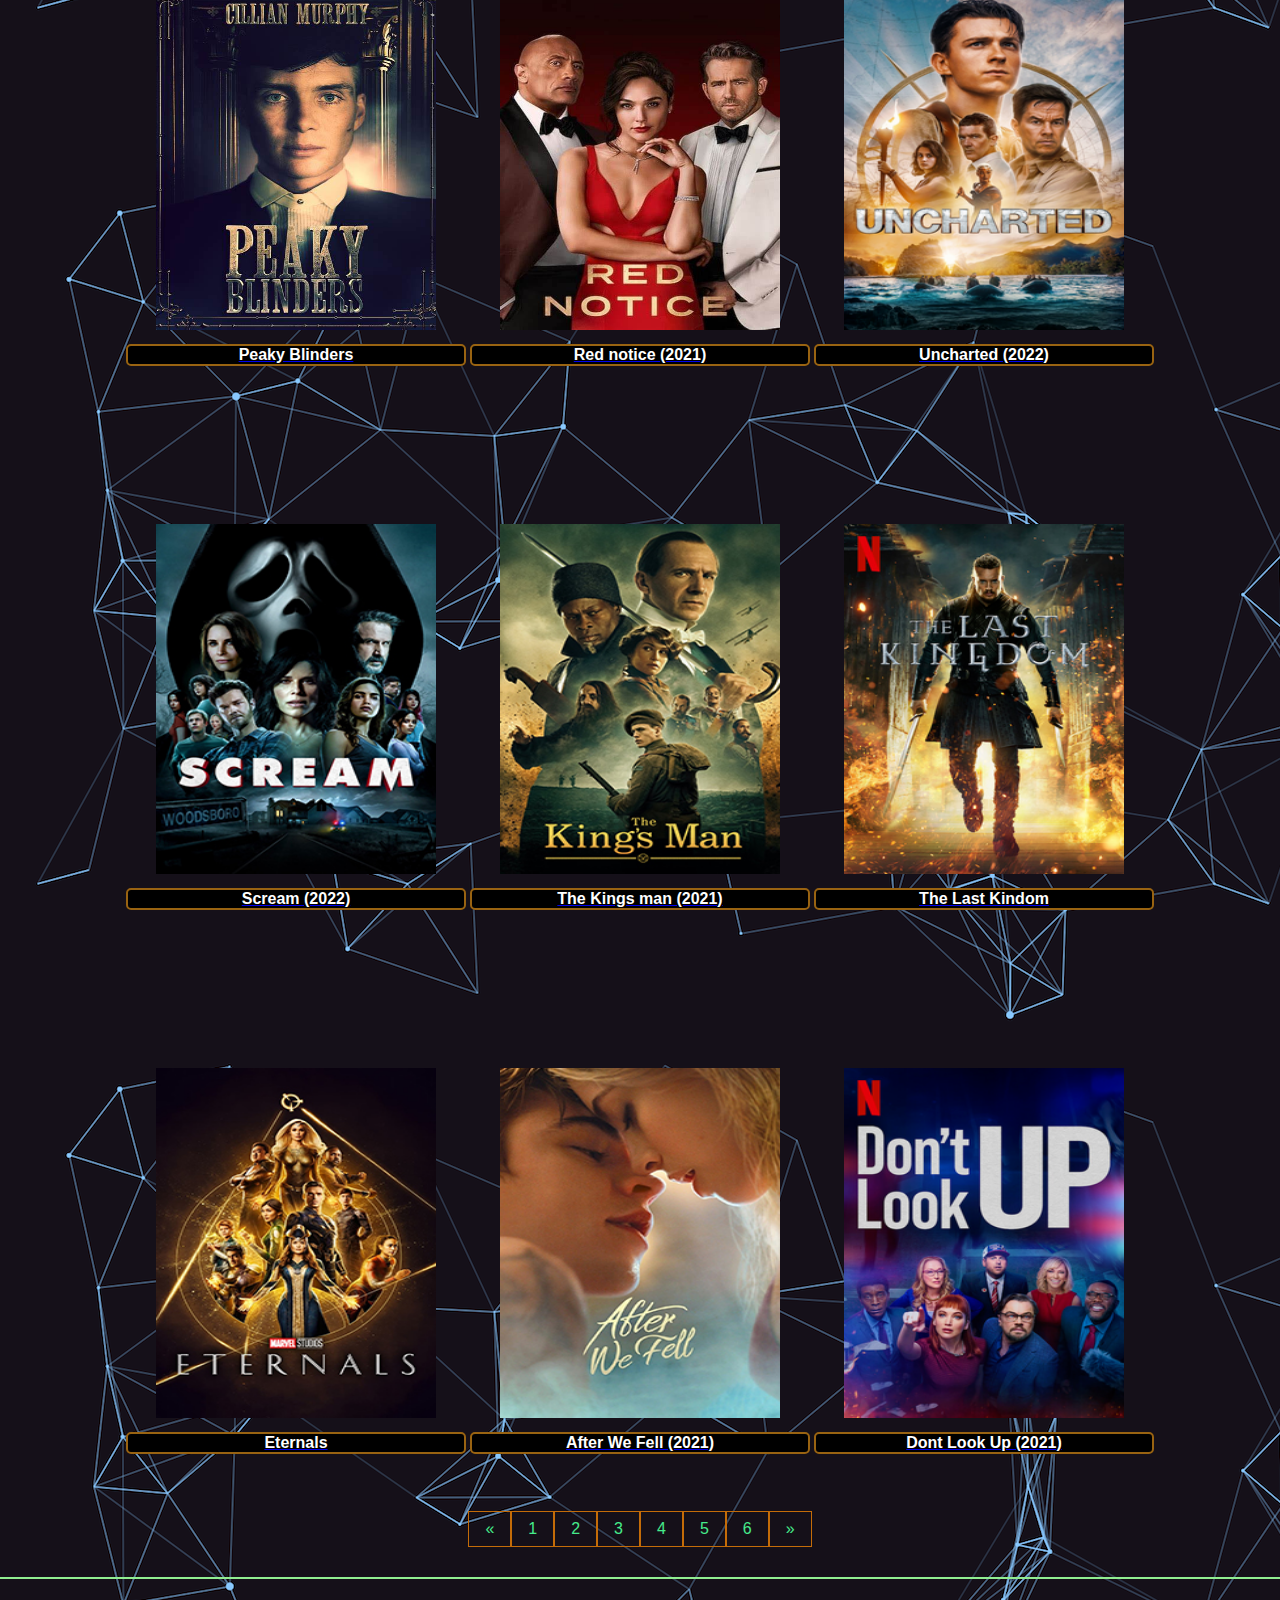
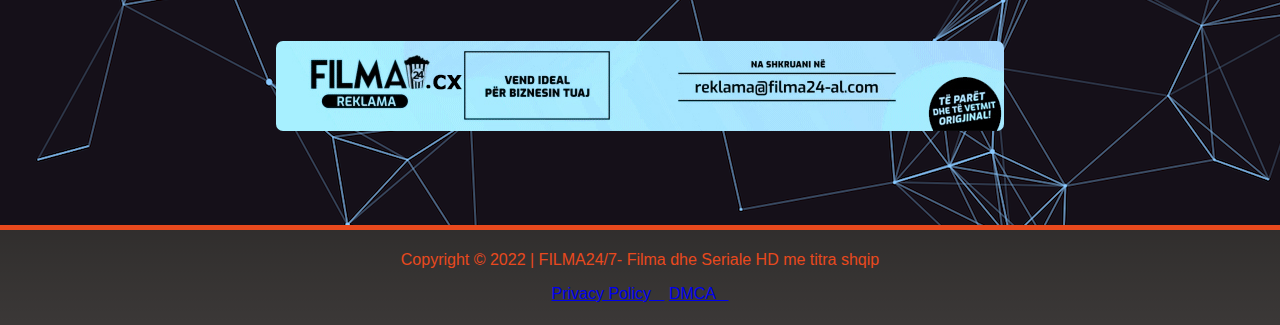
==== commit b652c1e8: "Add files via upload" ====
--- a/index.html
+++ b/index.html
@@ -4,6 +4,82 @@
     <meta charset="UTF-8">
     <meta http-equiv="X-UA-Compatible" content="IE=edge">
     <meta name="viewport" content="width=device-width, initial-scale=1.0">
+    <style>
+      * {box-sizing: border-box;}
+      
+      body {
+        margin: 0;
+        font-family: Arial, Helvetica, sans-serif;
+      }
+      
+      .topnav {
+        overflow: hidden;
+        background-color: #e9e9e9;
+      }
+      
+      .topnav a {
+        float: left;
+        display: block;
+        color: black;
+        text-align: center;
+        padding: 14px 16px;
+        text-decoration: none;
+        font-size: 17px;
+      }
+      
+      .topnav a:hover {
+        background-color: #ddd;
+        color: black;
+      }
+      
+      .topnav a.active {
+        background-color: #2196F3;
+        color: white;
+      }
+      
+      .topnav .search-container {
+        float: right;
+      }
+      
+      .topnav input[type=text] {
+        padding: 6px;
+        margin-top: 8px;
+        font-size: 17px;
+        border: none;
+      }
+      
+      .topnav .search-container button {
+        float: right;
+        padding: 6px;
+        margin-top: 8px;
+        margin-right: 16px;
+        background: #ddd;
+        font-size: 17px;
+        border: none;
+        cursor: pointer;
+      }
+      
+      .topnav .search-container button:hover {
+        background: #ccc;
+      }
+      
+      @media screen and (max-width: 600px) {
+        .topnav .search-container {
+          float: none;
+        }
+        .topnav a, .topnav input[type=text], .topnav .search-container button {
+          float: none;
+          display: block;
+          text-align: left;
+          width: 100%;
+          margin: 0;
+          padding: 14px;
+        }
+        .topnav input[type=text] {
+          border: 1px solid #ccc;  
+        }
+      }
+      </style>
     <title>Filma24/7</title>
     <style>
 
@@ -133,22 +209,28 @@
 
     <link rel="stylesheet" href="style.css">
     <link rel="stylesheet" href="script.js">
-    
-    <div class="header">
-    <center><h1 style="font-family:verdana;"><b>Filma24/7</b></h1></center>
+
+  <div class="topnav">
+      <a class="active" href="https://shefkiit.github.io/filma24/">Home</a>
+      <a href="about.html">About Us</a>
+      
+      
+      
+      
+      <div class="search-container">
+        <form action="/action_page.php">
+          <input type="text" placeholder="Search.." name="search">
+          <button type="submit">Submit</button>
+        </form>
+      </div>
     </div>
+
+
+<br>
+     <center><a href="https://www.filma24.id/">
+      <img src="37.jpg" onmouseover="this.src='37.jpg'" onmouseout="this.src='37.jpg'" alt="logo">
+      </a></center>
     <br>
-
-    <link rel="stylesheet" href="https://cdnjs.cloudflare.com/ajax/libs/font-awesome/4.7.0/css/font-awesome.min.css">
-
-
-    <form class="example" action="action_page.php">
-        <input type="text" placeholder="Search.." name="search">
-        <button type="submit"><i class="fa fa-search"></i></button>
-      </form>
-
-<br>
-
 
 
  <div class="dropdown">
@@ -169,14 +251,20 @@
         </div>
       </div>
     
-<br>
+<br><br>
 
 <br>
 <div class="njoftim">
     <span class="mbyllnjoftim" onclick="this.parentElement.style.display='none';"></span> 
     <strong><center><b>FiLMA24/7</b> - ADRESA JONE E RE!</center></strong>    
 </div>
-    
+<br>
+    
+<center> <a href="https://www.filma24.id/seriale/peaky-blinders/" rel="noopener"><img src="36.jpg" style="border-radius: 7px; "></a> </center>
+
+
+
+
 <center>
     <table>
     <img   hspace="80" vspace="60">
--- a/style.css
+++ b/style.css
@@ -1,16 +1,7 @@
 h2 {
     color: rgb(255, 78, 78);
 }
-h1 {
-    color: rgb(8, 26, 187); background-color: rgb(65, 63, 63);padding-top: 50px; min-height: 80px; border-bottom: #e8491d 5px solid;
-    border-radius: 25px;
-  background: #73AD21;
-  padding: 20px;
-  width: 500px;
-  height: 100px;
-  text-shadow: 1px 1px;
-  position: relative;
-}
+
 body {background-image: url(17.jpg);
  }
 .njoftim {
@@ -43,7 +34,7 @@
 
 }
 
- .search {padding-left: 1000px;}
+ 
 
 
  .footer {background-color: #3b3837;
@@ -93,4 +84,8 @@
 
       }
 
-   +      a, button, input {
+        outline: 0!important;
+    }
+   
+  